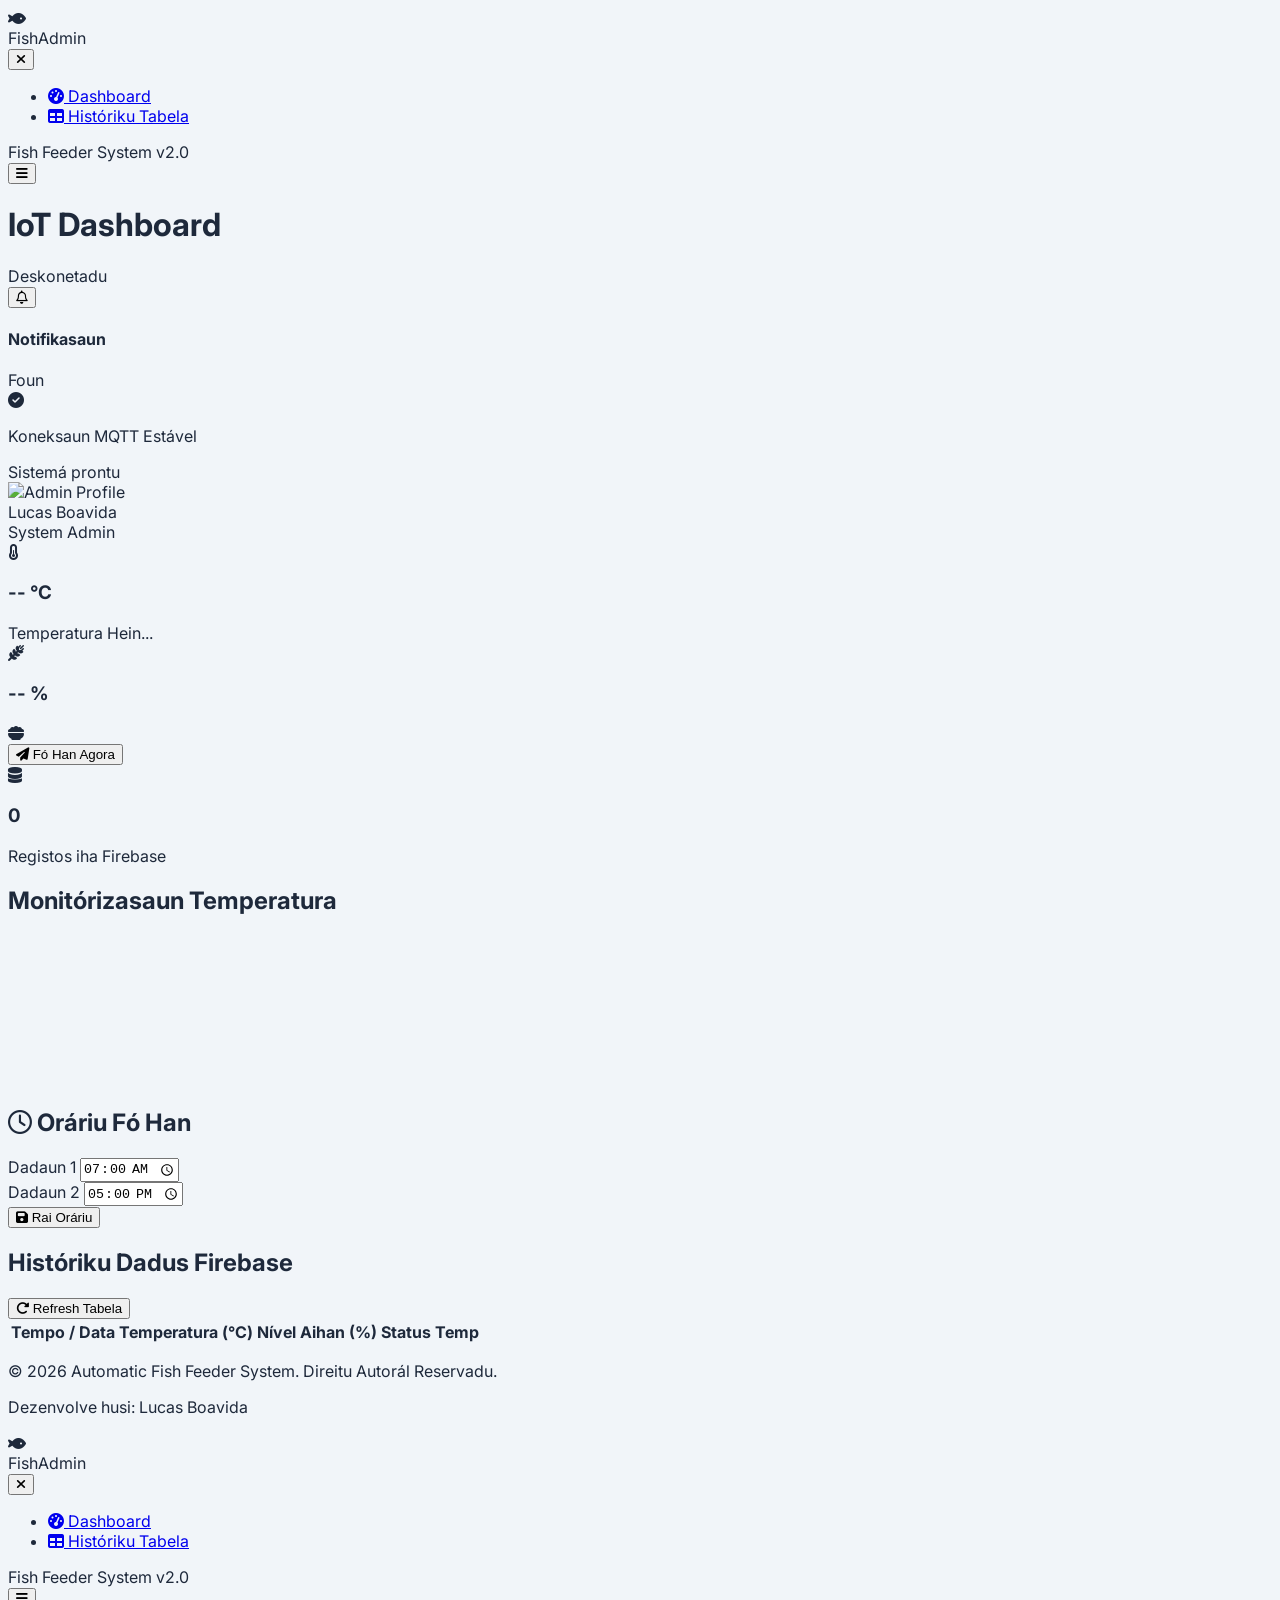
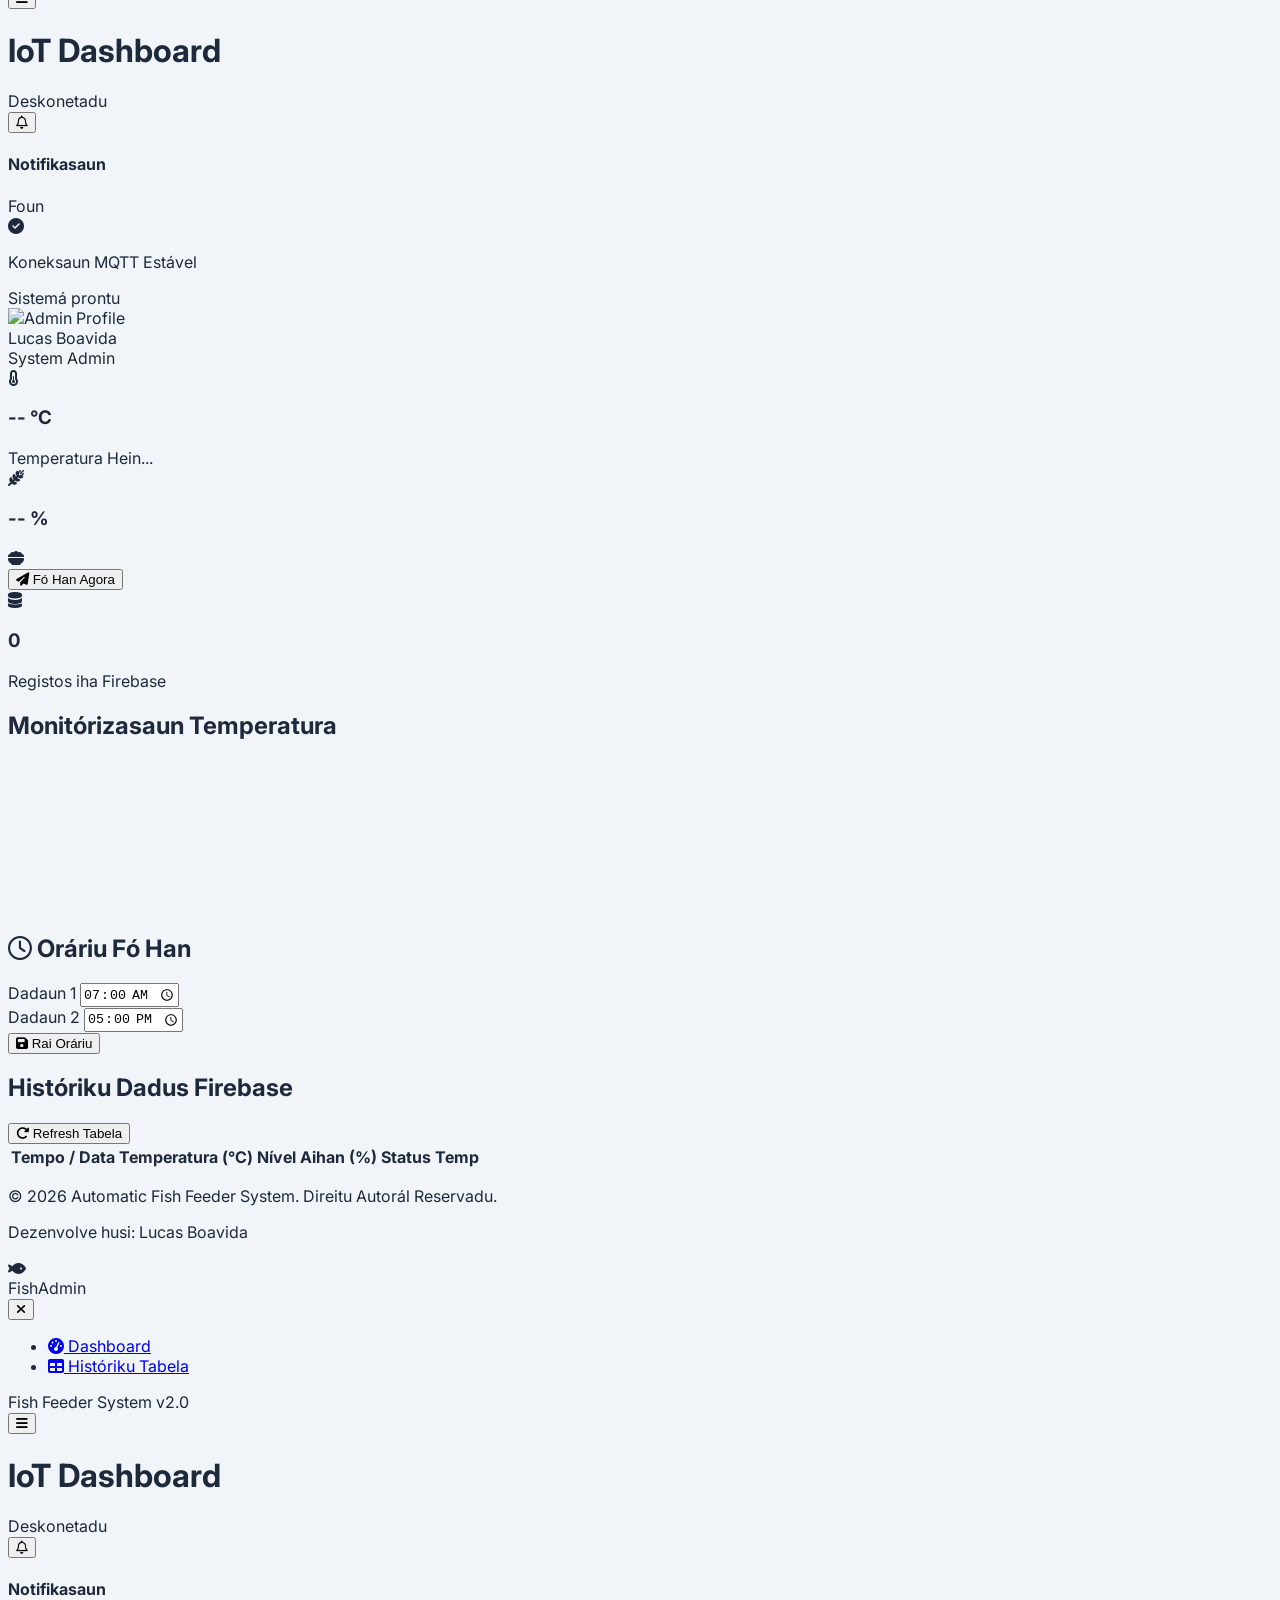
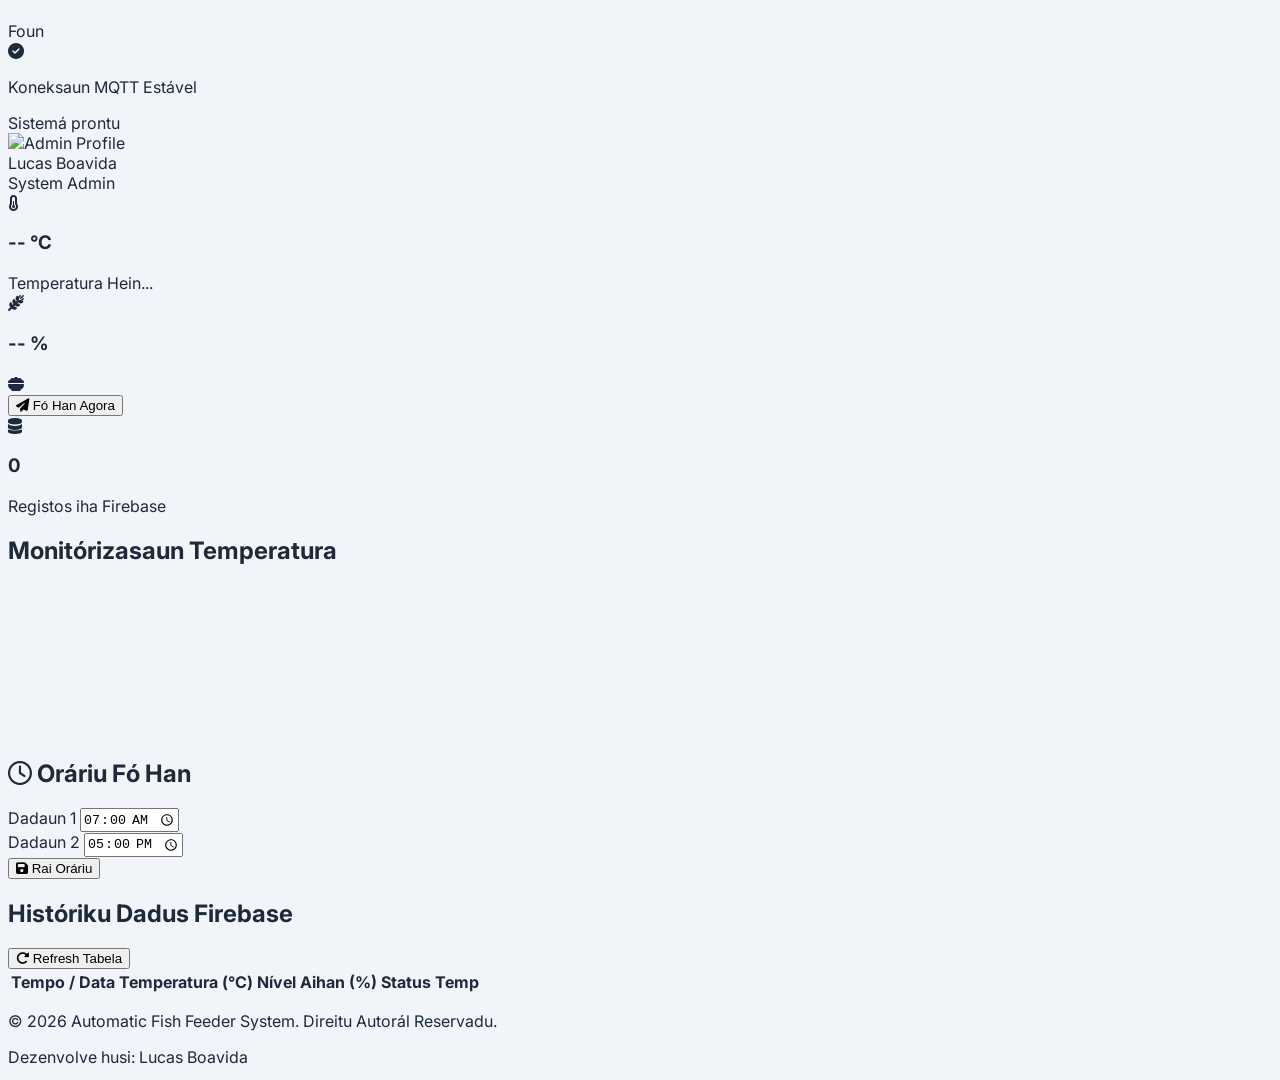
==== index.html @ 6b42b229 "index.html" ====
<!DOCTYPE html>
<html lang="pt">
<head>
    <meta charset="UTF-8">
    <meta name="viewport" content="width=device-width, initial-scale=1.0">
    <title>Fish Feeder - Responsive IoT Dashboard</title>
    
    <!-- External Libraries -->
    <script src="https://cdn.tailwindcss.com"></script>
    <script src="https://unpkg.com/mqtt/dist/mqtt.min.js"></script>
    <script src="https://cdn.jsdelivr.net/npm/chart.js"></script>
    <link rel="stylesheet" href="https://cdnjs.cloudflare.com/ajax/libs/font-awesome/6.4.0/css/all.min.css">
    
    <!-- Custom CSS -->
    <link rel="stylesheet" href="css/style.css">

    <!-- Firebase SDKs -->
    <script src="https://www.gstatic.com/firebasejs/10.8.0/firebase-app-compat.js"></script>
    <script src="https://www.gstatic.com/firebasejs/10.8.0/firebase-database-compat.js"></script>

    <!-- App Entry Point -->
    <script type="module" src="js/app.js"></script>
</head>
<body class="min-h-screen bg-slate-100 text-slate-800 flex flex-col md:flex-row overflow-x-hidden">

    <!-- Overlay Screen -->
    <div id="sidebarOverlay" class="fixed inset-0 bg-slate-900/50 z-20 hidden"></div>

    <!-- Sidebar Component -->
    <aside id="sidebar" class="w-64 bg-[#1c2434] text-slate-400 p-4 flex flex-col justify-between shrink-0 fixed md:relative inset-y-0 left-0 z-30 transition-all duration-200">
        <div>
            <!-- Brand Logo -->
            <div class="flex items-center justify-between px-3 py-4 border-b border-slate-700/50 mb-6">
                <div class="flex items-center gap-3">
                    <div class="bg-blue-600 text-white p-2 rounded-lg text-xl"><i class="fa-solid fa-fish"></i></div>
                    <span class="text-white font-bold text-lg tracking-wide">FishAdmin</span>
                </div>
                <button id="closeSidebarMobile" class="md:hidden text-slate-400 hover:text-white p-1">
                    <i class="fa-solid fa-xmark text-lg"></i>
                </button>
            </div>
            
            <!-- Menu Links -->
            <ul class="space-y-1">
                <li>
                    <a href="#" class="flex items-center gap-3 px-3 py-2.5 text-white bg-slate-800 rounded-xl font-medium text-sm">
                        <i class="fa-solid fa-gauge-high text-blue-500 text-base"></i> 
                        <span>Dashboard</span>
                    </a>
                </li>
                <li>
                    <a href="#tableSection" class="flex items-center gap-3 px-3 py-2.5 hover:text-white transition rounded-xl text-sm">
                        <i class="fa-solid fa-table text-base"></i> 
                        <span>Históriku Tabela</span>
                    </a>
                </li>
            </ul>
        </div>
        <div class="px-3 py-4 text-xs text-slate-500 border-t border-slate-800">
            Fish Feeder System v2.0
        </div>
    </aside>

    <!-- Main Content Area -->
    <div class="flex-1 flex flex-col min-w-0 min-h-screen">
        
        <!-- Header -->
        <header class="bg-white border-b border-slate-200 px-4 sm:px-6 py-3.5 flex justify-between items-center shadow-sm sticky top-0 z-10">
            
            <div class="flex items-center gap-3">
                <button id="toggleSidebar" type="button" class="p-2.5 rounded-xl hover:bg-slate-100 text-slate-700 cursor-pointer active:scale-95 transition border border-slate-200">
                    <i class="fa-solid fa-bars text-lg pointer-events-none"></i>
                </button>
                <h1 class="text-base sm:text-xl font-bold text-slate-800 truncate">IoT Dashboard</h1>
            </div>

            <div class="flex items-center gap-2 sm:gap-4">
                
                <div id="statusBadge" class="flex items-center gap-1.5 sm:gap-2 bg-red-100 text-red-600 px-2.5 sm:px-3 py-1 sm:py-1.5 rounded-full text-[11px] sm:text-xs font-semibold">
                    <span class="w-2 h-2 bg-red-500 rounded-full animate-pulse"></span>
                    <span class="hidden sm:inline">Deskonetadu</span>
                </div>

                <!-- Notifikasaun Icon -->
                <div class="relative">
                    <button id="btnNotification" type="button" class="w-9 h-9 bg-slate-100 hover:bg-slate-200 text-slate-700 rounded-full flex items-center justify-center transition border border-slate-200 cursor-pointer relative">
                        <i class="fa-regular fa-bell text-base pointer-events-none"></i>
                        <span class="absolute top-0 right-0 w-2.5 h-2.5 bg-red-500 rounded-full border-2 border-white"></span>
                    </button>
                    
                    <div id="notifDropdown" class="hidden absolute right-0 mt-2 w-64 sm:w-72 bg-white rounded-2xl shadow-xl border border-slate-200 p-4 z-50">
                        <div class="flex justify-between items-center border-b border-slate-100 pb-2 mb-3">
                            <h4 class="font-bold text-sm text-slate-800">Notifikasaun</h4>
                            <span class="text-xs bg-blue-50 text-blue-600 px-2 py-0.5 rounded-full font-semibold">Foun</span>
                        </div>
                        <div class="space-y-3 text-xs text-slate-600">
                            <div class="flex items-start gap-2.5 p-2 rounded-xl bg-slate-50">
                                <i class="fa-solid fa-circle-check text-emerald-500 mt-0.5"></i>
                                <div>
                                    <p class="font-semibold text-slate-700">Koneksaun MQTT Estável</p>
                                    <span class="text-[10px] text-slate-400">Sistemá prontu</span>
                                </div>
                            </div>
                        </div>
                    </div>
                </div>

                <!-- Admin Profile -->
                <div class="flex items-center gap-2 sm:gap-3 border-l pl-2 sm:pl-4 border-slate-200">
                    <img src="https://ui-avatars.com/api/?name=Lucas+Boavida&background=2563eb&color=fff" alt="Admin Profile" class="w-8 h-8 sm:w-9 sm:h-9 rounded-full border border-blue-500">
                    <div class="hidden md:block text-left text-xs">
                        <div class="font-bold text-slate-800 leading-tight">Lucas Boavida</div>
                        <div class="text-slate-400 text-[11px]">System Admin</div>
                    </div>
                </div>

            </div>
        </header>

        <!-- Main Content -->
        <main class="flex-1 p-4 sm:p-6 space-y-6 overflow-x-hidden">

            <!-- Stat Cards -->
            <div class="grid grid-cols-1 sm:grid-cols-2 lg:grid-cols-4 gap-4 sm:gap-6">
                <div class="bg-white p-4 sm:p-5 rounded-2xl border border-slate-200 shadow-sm flex flex-col justify-between">
                    <div class="w-10 h-10 bg-blue-50 text-blue-600 rounded-full flex items-center justify-center text-base"><i class="fa-solid fa-temperature-half"></i></div>
                    <div class="mt-4">
                        <h3 class="text-2xl font-bold text-slate-800" id="tempVal">-- °C</h3>
                        <div class="flex justify-between items-center mt-1">
                            <span class="text-xs text-slate-400 font-medium">Temperatura</span>
                            <span id="tempStatus" class="text-xs font-semibold text-slate-500">Hein...</span>
                        </div>
                    </div>
                </div>

                <div class="bg-white p-4 sm:p-5 rounded-2xl border border-slate-200 shadow-sm flex flex-col justify-between">
                    <div class="w-10 h-10 bg-emerald-50 text-emerald-600 rounded-full flex items-center justify-center text-base"><i class="fa-solid fa-wheat-awn"></i></div>
                    <div class="mt-4">
                        <h3 class="text-2xl font-bold text-slate-800" id="foodVal">-- %</h3>
                        <div class="w-full bg-slate-100 h-1.5 rounded-full mt-3 overflow-hidden">
                            <div id="foodBar" class="bg-emerald-500 h-full w-0 transition-all duration-500"></div>
                        </div>
                    </div>
                </div>

                <div class="bg-white p-4 sm:p-5 rounded-2xl border border-slate-200 shadow-sm flex flex-col justify-between">
                    <div class="w-10 h-10 bg-amber-50 text-amber-600 rounded-full flex items-center justify-center text-base"><i class="fa-solid fa-bowl-food"></i></div>
                    <button id="btnFeed" class="mt-3 w-full bg-blue-600 hover:bg-blue-700 active:scale-95 text-white font-semibold py-2 rounded-xl text-sm transition">
                        <i class="fa-solid fa-paper-plane mr-1"></i> Fó Han Agora
                    </button>
                </div>

                <div class="bg-white p-4 sm:p-5 rounded-2xl border border-slate-200 shadow-sm flex flex-col justify-between">
                    <div class="w-10 h-10 bg-indigo-50 text-indigo-600 rounded-full flex items-center justify-center text-base"><i class="fa-solid fa-database"></i></div>
                    <div class="mt-4">
                        <h3 class="text-2xl font-bold text-slate-800" id="totalRecords">0</h3>
                        <span class="text-xs text-slate-400 font-medium">Registos iha Firebase</span>
                    </div>
                </div>
            </div>

            <!-- Charts & Control -->
            <div class="grid grid-cols-1 lg:grid-cols-3 gap-6">
                <div class="bg-white p-4 sm:p-6 rounded-2xl border border-slate-200 shadow-sm lg:col-span-2">
                    <h2 class="text-base font-bold text-slate-800 mb-4">Monitórizasaun Temperatura</h2>
                    <div class="relative w-full h-60 sm:h-72"><canvas id="tempChart"></canvas></div>
                </div>

                <div class="bg-white p-4 sm:p-6 rounded-2xl border border-slate-200 shadow-sm space-y-4">
                    <h2 class="text-base font-bold text-slate-800"><i class="fa-regular fa-clock text-blue-600"></i> Oráriu Fó Han</h2>
                    <div class="space-y-3">
                        <div>
                            <label class="block text-xs text-slate-500 font-medium mb-1">Dadaun 1</label>
                            <input type="time" id="sched1" value="07:00" class="w-full bg-slate-50 border border-slate-200 rounded-xl px-3 py-2 text-sm">
                        </div>
                        <div>
                            <label class="block text-xs text-slate-500 font-medium mb-1">Dadaun 2</label>
                            <input type="time" id="sched2" value="17:00" class="w-full bg-slate-50 border border-slate-200 rounded-xl px-3 py-2 text-sm">
                        </div>
                    </div>
                    <button id="btnSchedule" class="w-full bg-slate-900 text-white font-medium py-2.5 rounded-xl text-sm flex items-center justify-center gap-2 hover:bg-slate-800 transition">
                        <i class="fa-solid fa-floppy-disk"></i> Rai Oráriu
                    </button>
                </div>
            </div>

            <!-- Table -->
            <div id="tableSection" class="bg-white p-4 sm:p-6 rounded-2xl border border-slate-200 shadow-sm">
                <div class="flex flex-col sm:flex-row sm:items-center justify-between gap-3 mb-4">
                    <h2 class="text-base font-bold text-slate-800">Históriku Dadus Firebase</h2>
                    <button id="btnRefreshTable" class="bg-slate-100 hover:bg-slate-200 text-slate-700 text-xs px-3 py-2 rounded-lg font-medium transition w-max">
                        <i class="fa-solid fa-rotate-right mr-1"></i> Refresh Tabela
                    </button>
                </div>
                <div class="overflow-x-auto">
                    <table class="w-full text-sm text-left text-slate-600 min-w-[500px]">
                        <thead class="text-xs uppercase bg-slate-50 text-slate-400 font-semibold border-b border-slate-100">
                            <tr>
                                <th class="px-4 py-3">Tempo / Data</th>
                                <th class="px-4 py-3">Temperatura (°C)</th>
                                <th class="px-4 py-3">Nível Aihan (%)</th>
                                <th class="px-4 py-3">Status Temp</th>
                            </tr>
                        </thead>
                        <tbody id="tabelaBody" class="divide-y divide-slate-100"></tbody>
                    </table>
                </div>
            </div>

            <!-- Footer -->
            <footer class="mt-8 pt-4 border-t border-slate-200 text-center sm:flex sm:justify-between sm:text-left text-xs text-slate-500 gap-2 flex-col sm:flex-row">
                <p>&copy; 2026 Automatic Fish Feeder System. Direitu Autorál Reservadu.</p>
                <p>Dezenvolve husi: <span class="font-bold text-slate-700">Lucas Boavida</span></p>
            </footer>

        </main>
    </div>
</body>
</html><!DOCTYPE html>
<html lang="pt">
<head>
    <meta charset="UTF-8">
    <meta name="viewport" content="width=device-width, initial-scale=1.0">
    <title>Fish Feeder - Responsive IoT Dashboard</title>
    
    <!-- External Libraries -->
    <script src="https://cdn.tailwindcss.com"></script>
    <script src="https://unpkg.com/mqtt/dist/mqtt.min.js"></script>
    <script src="https://cdn.jsdelivr.net/npm/chart.js"></script>
    <link rel="stylesheet" href="https://cdnjs.cloudflare.com/ajax/libs/font-awesome/6.4.0/css/all.min.css">
    
    <!-- Custom CSS -->
    <link rel="stylesheet" href="css/style.css">

    <!-- Firebase SDKs -->
    <script src="https://www.gstatic.com/firebasejs/10.8.0/firebase-app-compat.js"></script>
    <script src="https://www.gstatic.com/firebasejs/10.8.0/firebase-database-compat.js"></script>

    <!-- App Entry Point -->
    <script type="module" src="js/app.js"></script>
</head>
<body class="min-h-screen bg-slate-100 text-slate-800 flex flex-col md:flex-row overflow-x-hidden">

    <!-- Overlay Screen hodi taka sidebar iha Mobile -->
    <div id="sidebarOverlay" class="fixed inset-0 bg-slate-900/50 z-20 hidden"></div>

    <!-- Sidebar Component -->
    <aside id="sidebar" class="w-64 bg-[#1c2434] text-slate-400 p-4 flex flex-col justify-between shrink-0 fixed md:relative inset-y-0 left-0 z-30 transition-all duration-200">
        <div>
            <!-- Brand Logo -->
            <div class="flex items-center justify-between px-3 py-4 border-b border-slate-700/50 mb-6">
                <div class="flex items-center gap-3">
                    <div class="bg-blue-600 text-white p-2 rounded-lg text-xl"><i class="fa-solid fa-fish"></i></div>
                    <span class="text-white font-bold text-lg tracking-wide">FishAdmin</span>
                </div>
                <!-- Botaun Taka Mobile -->
                <button id="closeSidebarMobile" class="md:hidden text-slate-400 hover:text-white p-1">
                    <i class="fa-solid fa-xmark text-lg"></i>
                </button>
            </div>
            
            <!-- Menu Links -->
            <ul class="space-y-1">
                <li>
                    <a href="#" class="flex items-center gap-3 px-3 py-2.5 text-white bg-slate-800 rounded-xl font-medium text-sm">
                        <i class="fa-solid fa-gauge-high text-blue-500 text-base"></i> 
                        <span>Dashboard</span>
                    </a>
                </li>
                <li>
                    <a href="#tableSection" class="flex items-center gap-3 px-3 py-2.5 hover:text-white transition rounded-xl text-sm">
                        <i class="fa-solid fa-table text-base"></i> 
                        <span>Históriku Tabela</span>
                    </a>
                </li>
            </ul>
        </div>
        <div class="px-3 py-4 text-xs text-slate-500 border-t border-slate-800">
            Fish Feeder System v2.0
        </div>
    </aside>

    <!-- Main Content Area -->
    <div class="flex-1 flex flex-col min-w-0 min-h-screen">
        
        <!-- Header -->
        <header class="bg-white border-b border-slate-200 px-4 sm:px-6 py-3.5 flex justify-between items-center shadow-sm sticky top-0 z-10">
            
            <!-- Left Header: Toggle Button & Title -->
            <div class="flex items-center gap-3">
                <button id="toggleSidebar" type="button" class="p-2.5 rounded-xl hover:bg-slate-100 text-slate-700 cursor-pointer active:scale-95 transition border border-slate-200">
                    <i class="fa-solid fa-bars text-lg pointer-events-none"></i>
                </button>
                <h1 class="text-base sm:text-xl font-bold text-slate-800 truncate">IoT Dashboard</h1>
            </div>

            <!-- Right Header: Status, Notification & Admin -->
            <div class="flex items-center gap-2 sm:gap-4">
                
                <!-- Connection Status -->
                <div id="statusBadge" class="flex items-center gap-1.5 sm:gap-2 bg-red-100 text-red-600 px-2.5 sm:px-3 py-1 sm:py-1.5 rounded-full text-[11px] sm:text-xs font-semibold">
                    <span class="w-2 h-2 bg-red-500 rounded-full animate-pulse"></span>
                    <span class="hidden sm:inline">Deskonetadu</span>
                </div>

                <!-- Notifikasaun Icon -->
                <div class="relative">
                    <button id="btnNotification" type="button" class="w-9 h-9 bg-slate-100 hover:bg-slate-200 text-slate-700 rounded-full flex items-center justify-center transition border border-slate-200 cursor-pointer relative">
                        <i class="fa-regular fa-bell text-base pointer-events-none"></i>
                        <span class="absolute top-0 right-0 w-2.5 h-2.5 bg-red-500 rounded-full border-2 border-white"></span>
                    </button>
                    
                    <!-- Notification Dropdown Menu -->
                    <div id="notifDropdown" class="hidden absolute right-0 mt-2 w-64 sm:w-72 bg-white rounded-2xl shadow-xl border border-slate-200 p-4 z-50">
                        <div class="flex justify-between items-center border-b border-slate-100 pb-2 mb-3">
                            <h4 class="font-bold text-sm text-slate-800">Notifikasaun</h4>
                            <span class="text-xs bg-blue-50 text-blue-600 px-2 py-0.5 rounded-full font-semibold">Foun</span>
                        </div>
                        <div class="space-y-3 text-xs text-slate-600">
                            <div class="flex items-start gap-2.5 p-2 rounded-xl bg-slate-50">
                                <i class="fa-solid fa-circle-check text-emerald-500 mt-0.5"></i>
                                <div>
                                    <p class="font-semibold text-slate-700">Koneksaun MQTT Estável</p>
                                    <span class="text-[10px] text-slate-400">Sistemá prontu</span>
                                </div>
                            </div>
                        </div>
                    </div>
                </div>

                <!-- Admin User Profile (Liman Loos) -->
                <div class="flex items-center gap-2 sm:gap-3 border-l pl-2 sm:pl-4 border-slate-200">
                    <img src="https://ui-avatars.com/api/?name=Lucas+Boavida&background=2563eb&color=fff" alt="Admin Profile" class="w-8 h-8 sm:w-9 sm:h-9 rounded-full border border-blue-500">
                    <div class="hidden md:block text-left text-xs">
                        <div class="font-bold text-slate-800 leading-tight">Lucas Boavida</div>
                        <div class="text-slate-400 text-[11px]">System Admin</div>
                    </div>
                </div>

            </div>
        </header>

        <!-- Body Scrollable Content -->
        <main class="flex-1 p-4 sm:p-6 space-y-6 overflow-x-hidden">

            <!-- Stat Cards -->
            <div class="grid grid-cols-1 sm:grid-cols-2 lg:grid-cols-4 gap-4 sm:gap-6">
                <!-- Temp Card -->
                <div class="bg-white p-4 sm:p-5 rounded-2xl border border-slate-200 shadow-sm flex flex-col justify-between">
                    <div class="w-10 h-10 bg-blue-50 text-blue-600 rounded-full flex items-center justify-center text-base"><i class="fa-solid fa-temperature-half"></i></div>
                    <div class="mt-4">
                        <h3 class="text-2xl font-bold text-slate-800" id="tempVal">-- °C</h3>
                        <div class="flex justify-between items-center mt-1">
                            <span class="text-xs text-slate-400 font-medium">Temperatura</span>
                            <span id="tempStatus" class="text-xs font-semibold text-slate-500">Hein...</span>
                        </div>
                    </div>
                </div>

                <!-- Food Card -->
                <div class="bg-white p-4 sm:p-5 rounded-2xl border border-slate-200 shadow-sm flex flex-col justify-between">
                    <div class="w-10 h-10 bg-emerald-50 text-emerald-600 rounded-full flex items-center justify-center text-base"><i class="fa-solid fa-wheat-awn"></i></div>
                    <div class="mt-4">
                        <h3 class="text-2xl font-bold text-slate-800" id="foodVal">-- %</h3>
                        <div class="w-full bg-slate-100 h-1.5 rounded-full mt-3 overflow-hidden">
                            <div id="foodBar" class="bg-emerald-500 h-full w-0 transition-all duration-500"></div>
                        </div>
                    </div>
                </div>

                <!-- Control Feed -->
                <div class="bg-white p-4 sm:p-5 rounded-2xl border border-slate-200 shadow-sm flex flex-col justify-between">
                    <div class="w-10 h-10 bg-amber-50 text-amber-600 rounded-full flex items-center justify-center text-base"><i class="fa-solid fa-bowl-food"></i></div>
                    <button id="btnFeed" class="mt-3 w-full bg-blue-600 hover:bg-blue-700 active:scale-95 text-white font-semibold py-2 rounded-xl text-sm transition">
                        <i class="fa-solid fa-paper-plane mr-1"></i> Fó Han Agora
                    </button>
                </div>

                <!-- Total Log Card -->
                <div class="bg-white p-4 sm:p-5 rounded-2xl border border-slate-200 shadow-sm flex flex-col justify-between">
                    <div class="w-10 h-10 bg-indigo-50 text-indigo-600 rounded-full flex items-center justify-center text-base"><i class="fa-solid fa-database"></i></div>
                    <div class="mt-4">
                        <h3 class="text-2xl font-bold text-slate-800" id="totalRecords">0</h3>
                        <span class="text-xs text-slate-400 font-medium">Registos iha Firebase</span>
                    </div>
                </div>
            </div>

            <!-- Charts & Control -->
            <div class="grid grid-cols-1 lg:grid-cols-3 gap-6">
                <div class="bg-white p-4 sm:p-6 rounded-2xl border border-slate-200 shadow-sm lg:col-span-2">
                    <h2 class="text-base font-bold text-slate-800 mb-4">Monitórizasaun Temperatura</h2>
                    <div class="relative w-full h-60 sm:h-72"><canvas id="tempChart"></canvas></div>
                </div>

                <div class="bg-white p-4 sm:p-6 rounded-2xl border border-slate-200 shadow-sm space-y-4">
                    <h2 class="text-base font-bold text-slate-800"><i class="fa-regular fa-clock text-blue-600"></i> Oráriu Fó Han</h2>
                    <div class="space-y-3">
                        <div>
                            <label class="block text-xs text-slate-500 font-medium mb-1">Dadaun 1</label>
                            <input type="time" id="sched1" value="07:00" class="w-full bg-slate-50 border border-slate-200 rounded-xl px-3 py-2 text-sm">
                        </div>
                        <div>
                            <label class="block text-xs text-slate-500 font-medium mb-1">Dadaun 2</label>
                            <input type="time" id="sched2" value="17:00" class="w-full bg-slate-50 border border-slate-200 rounded-xl px-3 py-2 text-sm">
                        </div>
                    </div>
                    <button id="btnSchedule" class="w-full bg-slate-900 text-white font-medium py-2.5 rounded-xl text-sm flex items-center justify-center gap-2 hover:bg-slate-800 transition">
                        <i class="fa-solid fa-floppy-disk"></i> Rai Oráriu
                    </button>
                </div>
            </div>

            <!-- Table -->
            <div id="tableSection" class="bg-white p-4 sm:p-6 rounded-2xl border border-slate-200 shadow-sm">
                <div class="flex flex-col sm:flex-row sm:items-center justify-between gap-3 mb-4">
                    <h2 class="text-base font-bold text-slate-800">Históriku Dadus Firebase</h2>
                    <button id="btnRefreshTable" class="bg-slate-100 hover:bg-slate-200 text-slate-700 text-xs px-3 py-2 rounded-lg font-medium transition w-max">
                        <i class="fa-solid fa-rotate-right mr-1"></i> Refresh Tabela
                    </button>
                </div>
                <div class="overflow-x-auto">
                    <table class="w-full text-sm text-left text-slate-600 min-w-[500px]">
                        <thead class="text-xs uppercase bg-slate-50 text-slate-400 font-semibold border-b border-slate-100">
                            <tr>
                                <th class="px-4 py-3">Tempo / Data</th>
                                <th class="px-4 py-3">Temperatura (°C)</th>
                                <th class="px-4 py-3">Nível Aihan (%)</th>
                                <th class="px-4 py-3">Status Temp</th>
                            </tr>
                        </thead>
                        <tbody id="tabelaBody" class="divide-y divide-slate-100"></tbody>
                    </table>
                </div>
            </div>

            <!-- Footer -->
            <footer class="mt-8 pt-4 border-t border-slate-200 text-center sm:flex sm:justify-between sm:text-left text-xs text-slate-500 gap-2 flex-col sm:flex-row">
                <p>&copy; 2026 Automatic Fish Feeder System. Direitu Autorál Reservadu.</p>
                <p>Dezenvolve husi: <span class="font-bold text-slate-700">Lucas Boavida</span></p>
            </footer>

        </main>
    </div>
</body>
</html><!DOCTYPE html>
<html lang="pt">
<head>
    <meta charset="UTF-8">
    <meta name="viewport" content="width=device-width, initial-scale=1.0">
    <title>Fish Feeder - Responsive IoT Dashboard</title>
    
    <!-- External Libraries -->
    <script src="https://cdn.tailwindcss.com"></script>
    <script src="https://unpkg.com/mqtt/dist/mqtt.min.js"></script>
    <script src="https://cdn.jsdelivr.net/npm/chart.js"></script>
    <link rel="stylesheet" href="https://cdnjs.cloudflare.com/ajax/libs/font-awesome/6.4.0/css/all.min.css">
    
    <!-- Custom CSS -->
    <link rel="stylesheet" href="css/style.css">

    <!-- Firebase SDKs -->
    <script src="https://www.gstatic.com/firebasejs/10.8.0/firebase-app-compat.js"></script>
    <script src="https://www.gstatic.com/firebasejs/10.8.0/firebase-database-compat.js"></script>

    <!-- App Entry Point -->
    <script type="module" src="js/app.js"></script>
</head>
<body class="min-h-screen bg-slate-100 text-slate-800 flex flex-col md:flex-row overflow-x-hidden">

    <!-- Overlay Screen hodi taka sidebar iha Mobile -->
    <div id="sidebarOverlay" class="fixed inset-0 bg-slate-900/50 z-20 hidden"></div>

    <!-- Sidebar Component -->
    <aside id="sidebar" class="w-64 bg-[#1c2434] text-slate-400 p-4 flex flex-col justify-between shrink-0 fixed md:relative inset-y-0 left-0 z-30 transition-all duration-200">
        <div>
            <!-- Brand Logo -->
            <div class="flex items-center justify-between px-3 py-4 border-b border-slate-700/50 mb-6">
                <div class="flex items-center gap-3">
                    <div class="bg-blue-600 text-white p-2 rounded-lg text-xl"><i class="fa-solid fa-fish"></i></div>
                    <span class="text-white font-bold text-lg tracking-wide">FishAdmin</span>
                </div>
                <!-- Botaun Taka Mobile -->
                <button id="closeSidebarMobile" class="md:hidden text-slate-400 hover:text-white p-1">
                    <i class="fa-solid fa-xmark text-lg"></i>
                </button>
            </div>
            
            <!-- Menu Links -->
            <ul class="space-y-1">
                <li>
                    <a href="#" class="flex items-center gap-3 px-3 py-2.5 text-white bg-slate-800 rounded-xl font-medium text-sm">
                        <i class="fa-solid fa-gauge-high text-blue-500 text-base"></i> 
                        <span>Dashboard</span>
                    </a>
                </li>
                <li>
                    <a href="#tableSection" class="flex items-center gap-3 px-3 py-2.5 hover:text-white transition rounded-xl text-sm">
                        <i class="fa-solid fa-table text-base"></i> 
                        <span>Históriku Tabela</span>
                    </a>
                </li>
            </ul>
        </div>
        <div class="px-3 py-4 text-xs text-slate-500 border-t border-slate-800">
            Fish Feeder System v2.0
        </div>
    </aside>

    <!-- Main Content Area -->
    <div class="flex-1 flex flex-col min-w-0 min-h-screen">
        
        <!-- Header -->
        <header class="bg-white border-b border-slate-200 px-4 sm:px-6 py-3.5 flex justify-between items-center shadow-sm sticky top-0 z-10">
            
            <!-- Left Header: Toggle Button & Title -->
            <div class="flex items-center gap-3">
                <button id="toggleSidebar" type="button" class="p-2.5 rounded-xl hover:bg-slate-100 text-slate-700 cursor-pointer active:scale-95 transition border border-slate-200">
                    <i class="fa-solid fa-bars text-lg pointer-events-none"></i>
                </button>
                <h1 class="text-base sm:text-xl font-bold text-slate-800 truncate">IoT Dashboard</h1>
            </div>

            <!-- Right Header: Status, Notification & Admin -->
            <div class="flex items-center gap-2 sm:gap-4">
                
                <!-- Connection Status -->
                <div id="statusBadge" class="flex items-center gap-1.5 sm:gap-2 bg-red-100 text-red-600 px-2.5 sm:px-3 py-1 sm:py-1.5 rounded-full text-[11px] sm:text-xs font-semibold">
                    <span class="w-2 h-2 bg-red-500 rounded-full animate-pulse"></span>
                    <span class="hidden sm:inline">Deskonetadu</span>
                </div>

                <!-- Notifikasaun Icon -->
                <div class="relative">
                    <button id="btnNotification" type="button" class="w-9 h-9 bg-slate-100 hover:bg-slate-200 text-slate-700 rounded-full flex items-center justify-center transition border border-slate-200 cursor-pointer relative">
                        <i class="fa-regular fa-bell text-base pointer-events-none"></i>
                        <span class="absolute top-0 right-0 w-2.5 h-2.5 bg-red-500 rounded-full border-2 border-white"></span>
                    </button>
                    
                    <!-- Notification Dropdown Menu -->
                    <div id="notifDropdown" class="hidden absolute right-0 mt-2 w-64 sm:w-72 bg-white rounded-2xl shadow-xl border border-slate-200 p-4 z-50">
                        <div class="flex justify-between items-center border-b border-slate-100 pb-2 mb-3">
                            <h4 class="font-bold text-sm text-slate-800">Notifikasaun</h4>
                            <span class="text-xs bg-blue-50 text-blue-600 px-2 py-0.5 rounded-full font-semibold">Foun</span>
                        </div>
                        <div class="space-y-3 text-xs text-slate-600">
                            <div class="flex items-start gap-2.5 p-2 rounded-xl bg-slate-50">
                                <i class="fa-solid fa-circle-check text-emerald-500 mt-0.5"></i>
                                <div>
                                    <p class="font-semibold text-slate-700">Koneksaun MQTT Estável</p>
                                    <span class="text-[10px] text-slate-400">Sistemá prontu</span>
                                </div>
                            </div>
                        </div>
                    </div>
                </div>

                <!-- Admin User Profile (Liman Loos) -->
                <div class="flex items-center gap-2 sm:gap-3 border-l pl-2 sm:pl-4 border-slate-200">
                    <img src="https://ui-avatars.com/api/?name=Lucas+Boavida&background=2563eb&color=fff" alt="Admin Profile" class="w-8 h-8 sm:w-9 sm:h-9 rounded-full border border-blue-500">
                    <div class="hidden md:block text-left text-xs">
                        <div class="font-bold text-slate-800 leading-tight">Lucas Boavida</div>
                        <div class="text-slate-400 text-[11px]">System Admin</div>
                    </div>
                </div>

            </div>
        </header>

        <!-- Body Scrollable Content -->
        <main class="flex-1 p-4 sm:p-6 space-y-6 overflow-x-hidden">

            <!-- Stat Cards -->
            <div class="grid grid-cols-1 sm:grid-cols-2 lg:grid-cols-4 gap-4 sm:gap-6">
                <!-- Temp Card -->
                <div class="bg-white p-4 sm:p-5 rounded-2xl border border-slate-200 shadow-sm flex flex-col justify-between">
                    <div class="w-10 h-10 bg-blue-50 text-blue-600 rounded-full flex items-center justify-center text-base"><i class="fa-solid fa-temperature-half"></i></div>
                    <div class="mt-4">
                        <h3 class="text-2xl font-bold text-slate-800" id="tempVal">-- °C</h3>
                        <div class="flex justify-between items-center mt-1">
                            <span class="text-xs text-slate-400 font-medium">Temperatura</span>
                            <span id="tempStatus" class="text-xs font-semibold text-slate-500">Hein...</span>
                        </div>
                    </div>
                </div>

                <!-- Food Card -->
                <div class="bg-white p-4 sm:p-5 rounded-2xl border border-slate-200 shadow-sm flex flex-col justify-between">
                    <div class="w-10 h-10 bg-emerald-50 text-emerald-600 rounded-full flex items-center justify-center text-base"><i class="fa-solid fa-wheat-awn"></i></div>
                    <div class="mt-4">
                        <h3 class="text-2xl font-bold text-slate-800" id="foodVal">-- %</h3>
                        <div class="w-full bg-slate-100 h-1.5 rounded-full mt-3 overflow-hidden">
                            <div id="foodBar" class="bg-emerald-500 h-full w-0 transition-all duration-500"></div>
                        </div>
                    </div>
                </div>

                <!-- Control Feed -->
                <div class="bg-white p-4 sm:p-5 rounded-2xl border border-slate-200 shadow-sm flex flex-col justify-between">
                    <div class="w-10 h-10 bg-amber-50 text-amber-600 rounded-full flex items-center justify-center text-base"><i class="fa-solid fa-bowl-food"></i></div>
                    <button id="btnFeed" class="mt-3 w-full bg-blue-600 hover:bg-blue-700 active:scale-95 text-white font-semibold py-2 rounded-xl text-sm transition">
                        <i class="fa-solid fa-paper-plane mr-1"></i> Fó Han Agora
                    </button>
                </div>

                <!-- Total Log Card -->
                <div class="bg-white p-4 sm:p-5 rounded-2xl border border-slate-200 shadow-sm flex flex-col justify-between">
                    <div class="w-10 h-10 bg-indigo-50 text-indigo-600 rounded-full flex items-center justify-center text-base"><i class="fa-solid fa-database"></i></div>
                    <div class="mt-4">
                        <h3 class="text-2xl font-bold text-slate-800" id="totalRecords">0</h3>
                        <span class="text-xs text-slate-400 font-medium">Registos iha Firebase</span>
                    </div>
                </div>
            </div>

            <!-- Charts & Control -->
            <div class="grid grid-cols-1 lg:grid-cols-3 gap-6">
                <div class="bg-white p-4 sm:p-6 rounded-2xl border border-slate-200 shadow-sm lg:col-span-2">
                    <h2 class="text-base font-bold text-slate-800 mb-4">Monitórizasaun Temperatura</h2>
                    <div class="relative w-full h-60 sm:h-72"><canvas id="tempChart"></canvas></div>
                </div>

                <div class="bg-white p-4 sm:p-6 rounded-2xl border border-slate-200 shadow-sm space-y-4">
                    <h2 class="text-base font-bold text-slate-800"><i class="fa-regular fa-clock text-blue-600"></i> Oráriu Fó Han</h2>
                    <div class="space-y-3">
                        <div>
                            <label class="block text-xs text-slate-500 font-medium mb-1">Dadaun 1</label>
                            <input type="time" id="sched1" value="07:00" class="w-full bg-slate-50 border border-slate-200 rounded-xl px-3 py-2 text-sm">
                        </div>
                        <div>
                            <label class="block text-xs text-slate-500 font-medium mb-1">Dadaun 2</label>
                            <input type="time" id="sched2" value="17:00" class="w-full bg-slate-50 border border-slate-200 rounded-xl px-3 py-2 text-sm">
                        </div>
                    </div>
                    <button id="btnSchedule" class="w-full bg-slate-900 text-white font-medium py-2.5 rounded-xl text-sm flex items-center justify-center gap-2 hover:bg-slate-800 transition">
                        <i class="fa-solid fa-floppy-disk"></i> Rai Oráriu
                    </button>
                </div>
            </div>

            <!-- Table -->
            <div id="tableSection" class="bg-white p-4 sm:p-6 rounded-2xl border border-slate-200 shadow-sm">
                <div class="flex flex-col sm:flex-row sm:items-center justify-between gap-3 mb-4">
                    <h2 class="text-base font-bold text-slate-800">Históriku Dadus Firebase</h2>
                    <button id="btnRefreshTable" class="bg-slate-100 hover:bg-slate-200 text-slate-700 text-xs px-3 py-2 rounded-lg font-medium transition w-max">
                        <i class="fa-solid fa-rotate-right mr-1"></i> Refresh Tabela
                    </button>
                </div>
                <div class="overflow-x-auto">
                    <table class="w-full text-sm text-left text-slate-600 min-w-[500px]">
                        <thead class="text-xs uppercase bg-slate-50 text-slate-400 font-semibold border-b border-slate-100">
                            <tr>
                                <th class="px-4 py-3">Tempo / Data</th>
                                <th class="px-4 py-3">Temperatura (°C)</th>
                                <th class="px-4 py-3">Nível Aihan (%)</th>
                                <th class="px-4 py-3">Status Temp</th>
                            </tr>
                        </thead>
                        <tbody id="tabelaBody" class="divide-y divide-slate-100"></tbody>
                    </table>
                </div>
            </div>

            <!-- Footer -->
            <footer class="mt-8 pt-4 border-t border-slate-200 text-center sm:flex sm:justify-between sm:text-left text-xs text-slate-500 gap-2 flex-col sm:flex-row">
                <p>&copy; 2026 Automatic Fish Feeder System. Direitu Autorál Reservadu.</p>
                <p>Dezenvolve husi: <span class="font-bold text-slate-700">Lucas Boavida</span></p>
            </footer>

        </main>
    </div>
</body>
</html>
---- css/style.css ----
/* Custom CSS styling ba Fish Feeder Dashboard */

@import url('https://fonts.googleapis.com/css2?family=Inter:wght@300;400;500;600;700&display=swap');

body {
    background-color: #f1f5f9;
    color: #1e293b;
    font-family: 'Inter', sans-serif;
}

.sidebar {
    background-color: #1c2434;
}

/* Custom Scrollbar ba Tabela no Page */
::-webkit-scrollbar {
    width: 6px;
    height: 6px;
}

::-webkit-scrollbar-track {
    background: #f1f5f9;
}

::-webkit-scrollbar-thumb {
    background: #cbd5e1;
    border-radius: 4px;
}

::-webkit-scrollbar-thumb:hover {
    background: #94a3b8;
}

/* Transisaun Smooth ba Card no Buttons */
.card-hover {
    transition: all 0.2s ease-in-out;
}

.card-hover:hover {
    transform: translateY(-2px);
    box-shadow: 0 10px 15px -3px rgba(0, 0, 0, 0.1);
}
---- css/style.css ----
/* Custom CSS styling ba Fish Feeder Dashboard */

@import url('https://fonts.googleapis.com/css2?family=Inter:wght@300;400;500;600;700&display=swap');

body {
    background-color: #f1f5f9;
    color: #1e293b;
    font-family: 'Inter', sans-serif;
}

.sidebar {
    background-color: #1c2434;
}

/* Custom Scrollbar ba Tabela no Page */
::-webkit-scrollbar {
    width: 6px;
    height: 6px;
}

::-webkit-scrollbar-track {
    background: #f1f5f9;
}

::-webkit-scrollbar-thumb {
    background: #cbd5e1;
    border-radius: 4px;
}

::-webkit-scrollbar-thumb:hover {
    background: #94a3b8;
}

/* Transisaun Smooth ba Card no Buttons */
.card-hover {
    transition: all 0.2s ease-in-out;
}

.card-hover:hover {
    transform: translateY(-2px);
    box-shadow: 0 10px 15px -3px rgba(0, 0, 0, 0.1);
}
---- css/style.css ----
/* Custom CSS styling ba Fish Feeder Dashboard */

@import url('https://fonts.googleapis.com/css2?family=Inter:wght@300;400;500;600;700&display=swap');

body {
    background-color: #f1f5f9;
    color: #1e293b;
    font-family: 'Inter', sans-serif;
}

.sidebar {
    background-color: #1c2434;
}

/* Custom Scrollbar ba Tabela no Page */
::-webkit-scrollbar {
    width: 6px;
    height: 6px;
}

::-webkit-scrollbar-track {
    background: #f1f5f9;
}

::-webkit-scrollbar-thumb {
    background: #cbd5e1;
    border-radius: 4px;
}

::-webkit-scrollbar-thumb:hover {
    background: #94a3b8;
}

/* Transisaun Smooth ba Card no Buttons */
.card-hover {
    transition: all 0.2s ease-in-out;
}

.card-hover:hover {
    transform: translateY(-2px);
    box-shadow: 0 10px 15px -3px rgba(0, 0, 0, 0.1);
}
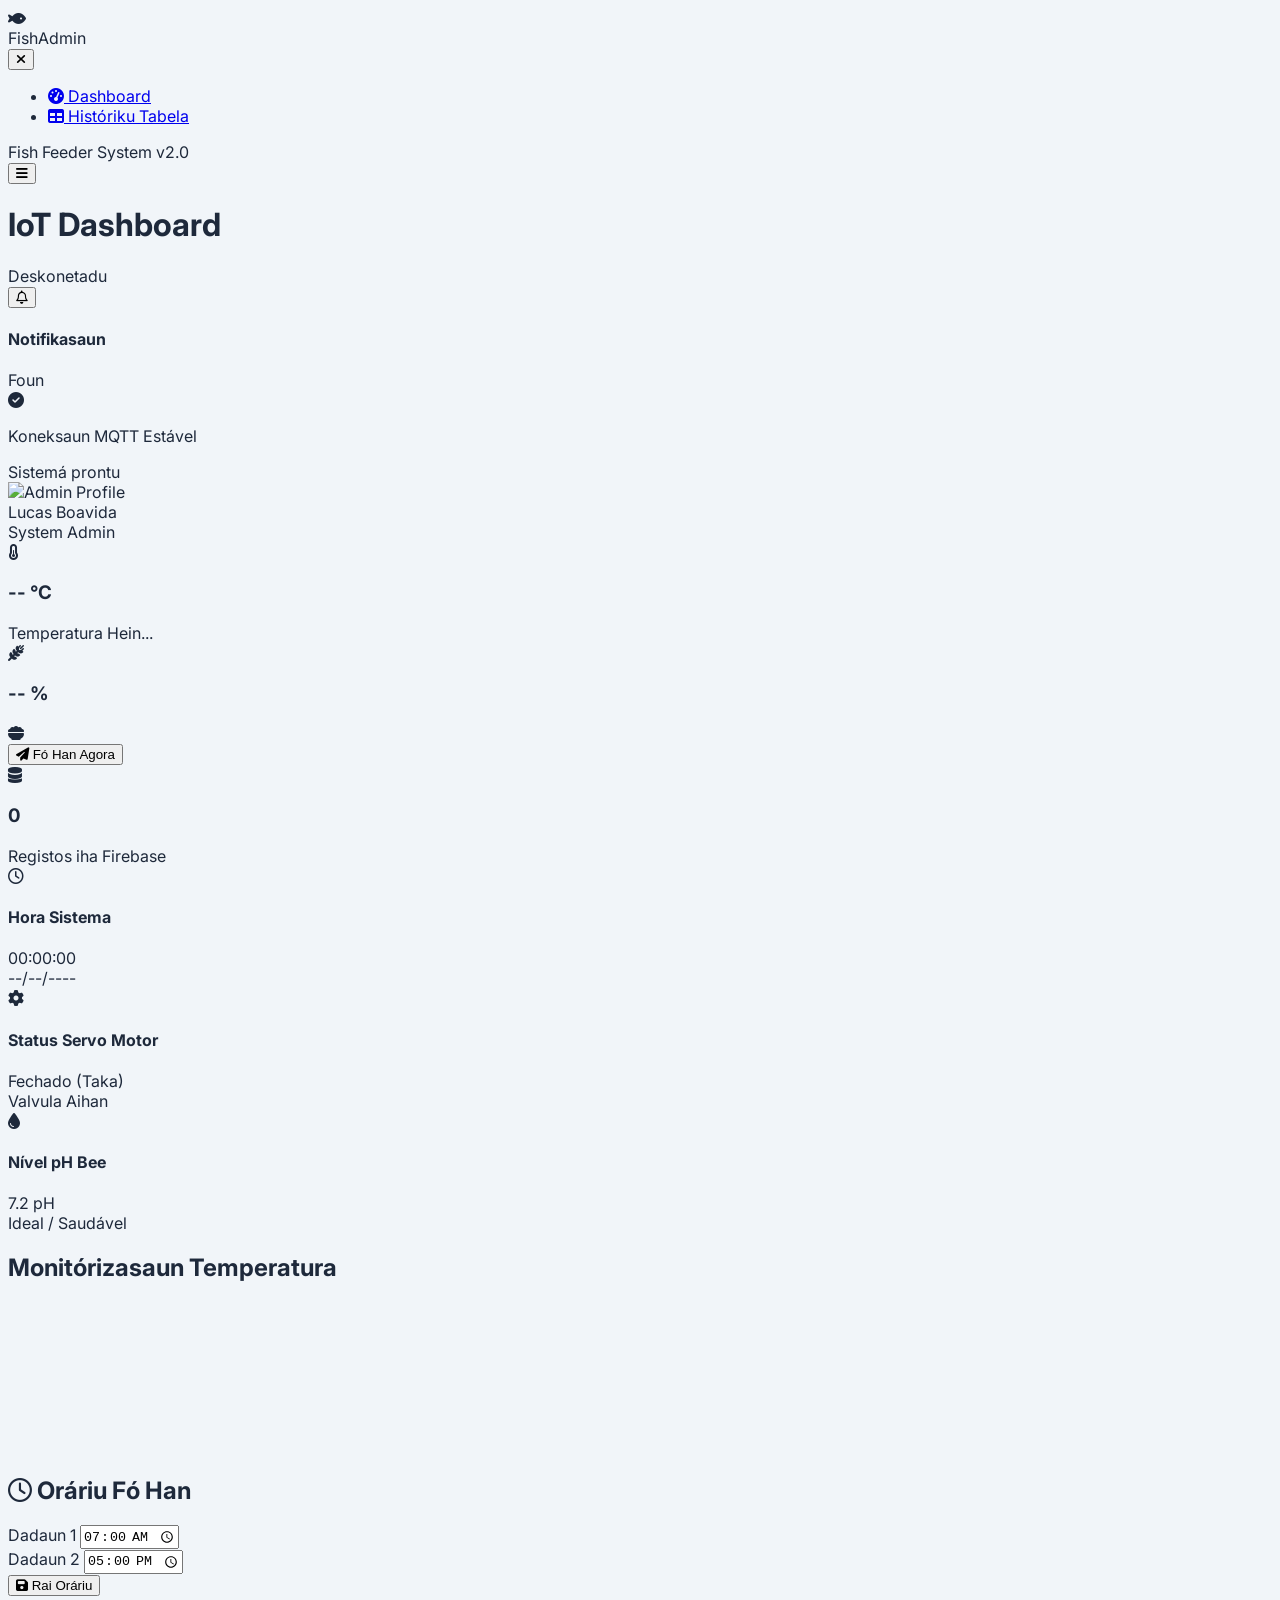
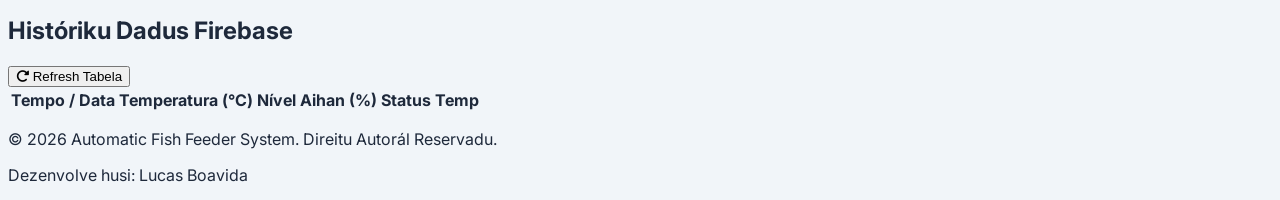
==== commit e756cd20: "index.html" ====
--- a/index.html
+++ b/index.html
@@ -21,653 +21,232 @@
     <!-- App Entry Point -->
     <script type="module" src="js/app.js"></script>
 </head>
-<body class="min-h-screen bg-slate-100 text-slate-800 flex flex-col md:flex-row overflow-x-hidden">
-
-    <!-- Overlay Screen -->
+<body class="min-h-screen bg-slate-100 text-slate-800 antialiased">
+
+    <!-- Overlay Screen Mobile -->
     <div id="sidebarOverlay" class="fixed inset-0 bg-slate-900/50 z-20 hidden"></div>
 
-    <!-- Sidebar Component -->
-    <aside id="sidebar" class="w-64 bg-[#1c2434] text-slate-400 p-4 flex flex-col justify-between shrink-0 fixed md:relative inset-y-0 left-0 z-30 transition-all duration-200">
-        <div>
-            <!-- Brand Logo -->
-            <div class="flex items-center justify-between px-3 py-4 border-b border-slate-700/50 mb-6">
+    <div class="flex min-h-screen relative w-full">
+        
+        <!-- Sidebar Component -->
+        <aside id="sidebar" class="w-64 bg-[#1c2434] text-slate-400 p-4 flex flex-col justify-between shrink-0 fixed inset-y-0 left-0 z-30 transition-all duration-200 hidden md:block">
+            <div>
+                <!-- Brand Logo -->
+                <div class="flex items-center justify-between px-3 py-4 border-b border-slate-700/50 mb-6">
+                    <div class="flex items-center gap-3">
+                        <div class="bg-blue-600 text-white p-2 rounded-lg text-xl"><i class="fa-solid fa-fish"></i></div>
+                        <span class="text-white font-bold text-lg tracking-wide">FishAdmin</span>
+                    </div>
+                    <button id="closeSidebarMobile" class="md:hidden text-slate-400 hover:text-white p-1">
+                        <i class="fa-solid fa-xmark text-lg"></i>
+                    </button>
+                </div>
+                
+                <!-- Menu Links -->
+                <ul class="space-y-1">
+                    <li>
+                        <a href="#" class="flex items-center gap-3 px-3 py-2.5 text-white bg-slate-800 rounded-xl font-medium text-sm">
+                            <i class="fa-solid fa-gauge-high text-blue-500 text-base"></i> 
+                            <span>Dashboard</span>
+                        </a>
+                    </li>
+                    <li>
+                        <a href="#tableSection" class="flex items-center gap-3 px-3 py-2.5 hover:text-white transition rounded-xl text-sm">
+                            <i class="fa-solid fa-table text-base"></i> 
+                            <span>Históriku Tabela</span>
+                        </a>
+                    </li>
+                </ul>
+            </div>
+            <div class="px-3 py-4 text-xs text-slate-500 border-t border-slate-800">
+                Fish Feeder System v2.0
+            </div>
+        </aside>
+
+        <!-- Main Content Area -->
+        <div class="flex-1 flex flex-col min-w-0 min-h-screen w-full">
+            
+            <!-- Header -->
+            <header class="bg-white border-b border-slate-200 px-4 sm:px-6 py-3.5 flex justify-between items-center shadow-sm sticky top-0 z-10 w-full">
                 <div class="flex items-center gap-3">
-                    <div class="bg-blue-600 text-white p-2 rounded-lg text-xl"><i class="fa-solid fa-fish"></i></div>
-                    <span class="text-white font-bold text-lg tracking-wide">FishAdmin</span>
-                </div>
-                <button id="closeSidebarMobile" class="md:hidden text-slate-400 hover:text-white p-1">
-                    <i class="fa-solid fa-xmark text-lg"></i>
-                </button>
-            </div>
-            
-            <!-- Menu Links -->
-            <ul class="space-y-1">
-                <li>
-                    <a href="#" class="flex items-center gap-3 px-3 py-2.5 text-white bg-slate-800 rounded-xl font-medium text-sm">
-                        <i class="fa-solid fa-gauge-high text-blue-500 text-base"></i> 
-                        <span>Dashboard</span>
-                    </a>
-                </li>
-                <li>
-                    <a href="#tableSection" class="flex items-center gap-3 px-3 py-2.5 hover:text-white transition rounded-xl text-sm">
-                        <i class="fa-solid fa-table text-base"></i> 
-                        <span>Históriku Tabela</span>
-                    </a>
-                </li>
-            </ul>
+                    <button id="toggleSidebar" type="button" class="p-2.5 rounded-xl hover:bg-slate-100 text-slate-700 cursor-pointer active:scale-95 transition border border-slate-200">
+                        <i class="fa-solid fa-bars text-lg pointer-events-none"></i>
+                    </button>
+                    <h1 class="text-base sm:text-xl font-bold text-slate-800 truncate">IoT Dashboard</h1>
+                </div>
+
+                <div class="flex items-center gap-2 sm:gap-4">
+                    <div id="statusBadge" class="flex items-center gap-1.5 sm:gap-2 bg-red-100 text-red-600 px-2.5 sm:px-3 py-1 sm:py-1.5 rounded-full text-[11px] sm:text-xs font-semibold">
+                        <span class="w-2 h-2 bg-red-500 rounded-full animate-pulse"></span>
+                        <span class="hidden sm:inline">Deskonetadu</span>
+                    </div>
+
+                    <!-- Notifikasaun Icon -->
+                    <div class="relative">
+                        <button id="btnNotification" type="button" class="w-9 h-9 bg-slate-100 hover:bg-slate-200 text-slate-700 rounded-full flex items-center justify-center transition border border-slate-200 cursor-pointer relative">
+                            <i class="fa-regular fa-bell text-base pointer-events-none"></i>
+                            <span class="absolute top-0 right-0 w-2.5 h-2.5 bg-red-500 rounded-full border-2 border-white"></span>
+                        </button>
+                        
+                        <div id="notifDropdown" class="hidden absolute right-0 mt-2 w-64 sm:w-72 bg-white rounded-2xl shadow-xl border border-slate-200 p-4 z-50">
+                            <div class="flex justify-between items-center border-b border-slate-100 pb-2 mb-3">
+                                <h4 class="font-bold text-sm text-slate-800">Notifikasaun</h4>
+                                <span class="text-xs bg-blue-50 text-blue-600 px-2 py-0.5 rounded-full font-semibold">Foun</span>
+                            </div>
+                            <div class="space-y-3 text-xs text-slate-600">
+                                <div class="flex items-start gap-2.5 p-2 rounded-xl bg-slate-50">
+                                    <i class="fa-solid fa-circle-check text-emerald-500 mt-0.5"></i>
+                                    <div>
+                                        <p class="font-semibold text-slate-700">Koneksaun MQTT Estável</p>
+                                        <span class="text-[10px] text-slate-400">Sistemá prontu</span>
+                                    </div>
+                                </div>
+                            </div>
+                        </div>
+                    </div>
+
+                    <!-- Admin Profile -->
+                    <div class="flex items-center gap-2 sm:gap-3 border-l pl-2 sm:pl-4 border-slate-200">
+                        <img src="https://ui-avatars.com/api/?name=Lucas+Boavida&background=2563eb&color=fff" alt="Admin Profile" class="w-8 h-8 sm:w-9 sm:h-9 rounded-full border border-blue-500">
+                        <div class="hidden md:block text-left text-xs">
+                            <div class="font-bold text-slate-800 leading-tight">Lucas Boavida</div>
+                            <div class="text-slate-400 text-[11px]">System Admin</div>
+                        </div>
+                    </div>
+                </div>
+            </header>
+
+            <!-- Main Content Container -->
+            <main class="flex-1 p-4 sm:p-6 space-y-6 overflow-x-hidden w-full">
+
+                <!-- Stat Cards Row 1 -->
+                <div class="grid grid-cols-1 sm:grid-cols-2 lg:grid-cols-4 gap-4 sm:gap-6">
+                    <div class="bg-white p-4 sm:p-5 rounded-2xl border border-slate-200 shadow-sm flex flex-col justify-between">
+                        <div class="w-10 h-10 bg-blue-50 text-blue-600 rounded-full flex items-center justify-center text-base"><i class="fa-solid fa-temperature-half"></i></div>
+                        <div class="mt-4">
+                            <h3 class="text-2xl font-bold text-slate-800" id="tempVal">-- °C</h3>
+                            <div class="flex justify-between items-center mt-1">
+                                <span class="text-xs text-slate-400 font-medium">Temperatura</span>
+                                <span id="tempStatus" class="text-xs font-semibold text-slate-500">Hein...</span>
+                            </div>
+                        </div>
+                    </div>
+
+                    <div class="bg-white p-4 sm:p-5 rounded-2xl border border-slate-200 shadow-sm flex flex-col justify-between">
+                        <div class="w-10 h-10 bg-emerald-50 text-emerald-600 rounded-full flex items-center justify-center text-base"><i class="fa-solid fa-wheat-awn"></i></div>
+                        <div class="mt-4">
+                            <h3 class="text-2xl font-bold text-slate-800" id="foodVal">-- %</h3>
+                            <div class="w-full bg-slate-100 h-1.5 rounded-full mt-3 overflow-hidden">
+                                <div id="foodBar" class="bg-emerald-500 h-full w-0 transition-all duration-500"></div>
+                            </div>
+                        </div>
+                    </div>
+
+                    <div class="bg-white p-4 sm:p-5 rounded-2xl border border-slate-200 shadow-sm flex flex-col justify-between">
+                        <div class="w-10 h-10 bg-amber-50 text-amber-600 rounded-full flex items-center justify-center text-base"><i class="fa-solid fa-bowl-food"></i></div>
+                        <button id="btnFeed" class="mt-3 w-full bg-blue-600 hover:bg-blue-700 active:scale-95 text-white font-semibold py-2 rounded-xl text-sm transition cursor-pointer">
+                            <i class="fa-solid fa-paper-plane mr-1"></i> Fó Han Agora
+                        </button>
+                    </div>
+
+                    <div class="bg-white p-4 sm:p-5 rounded-2xl border border-slate-200 shadow-sm flex flex-col justify-between">
+                        <div class="w-10 h-10 bg-indigo-50 text-indigo-600 rounded-full flex items-center justify-center text-base"><i class="fa-solid fa-database"></i></div>
+                        <div class="mt-4">
+                            <h3 class="text-2xl font-bold text-slate-800" id="totalRecords">0</h3>
+                            <span class="text-xs text-slate-400 font-medium">Registos iha Firebase</span>
+                        </div>
+                    </div>
+                </div>
+
+                <!-- Fitur 3 Foun (Row 2 Cards) -->
+                <div class="grid grid-cols-1 sm:grid-cols-3 gap-4 sm:gap-6">
+                    <div class="bg-white p-4 sm:p-5 rounded-2xl border border-slate-200 shadow-sm flex items-center gap-4">
+                        <div class="w-12 h-12 bg-purple-50 text-purple-600 rounded-2xl flex items-center justify-center text-xl shrink-0"><i class="fa-regular fa-clock"></i></div>
+                        <div>
+                            <h4 class="text-xs text-slate-400 font-medium uppercase tracking-wider">Hora Sistema</h4>
+                            <div class="text-xl font-bold text-slate-800 font-mono" id="clockRealtime">00:00:00</div>
+                            <span class="text-[11px] text-slate-400" id="dateRealtime">--/--/----</span>
+                        </div>
+                    </div>
+
+                    <div class="bg-white p-4 sm:p-5 rounded-2xl border border-slate-200 shadow-sm flex items-center gap-4">
+                        <div class="w-12 h-12 bg-teal-50 text-teal-600 rounded-2xl flex items-center justify-center text-xl shrink-0"><i class="fa-solid fa-gear"></i></div>
+                        <div>
+                            <h4 class="text-xs text-slate-400 font-medium uppercase tracking-wider">Status Servo Motor</h4>
+                            <div class="flex items-center gap-2 mt-0.5">
+                                <span class="text-base font-bold text-slate-800" id="servoStatus">Fechado (Taka)</span>
+                                <span class="w-2.5 h-2.5 bg-slate-400 rounded-full" id="servoDot"></span>
+                            </div>
+                            <span class="text-[11px] text-slate-400">Valvula Aihan</span>
+                        </div>
+                    </div>
+
+                    <div class="bg-white p-4 sm:p-5 rounded-2xl border border-slate-200 shadow-sm flex items-center gap-4">
+                        <div class="w-12 h-12 bg-cyan-50 text-cyan-600 rounded-2xl flex items-center justify-center text-xl shrink-0"><i class="fa-solid fa-droplet"></i></div>
+                        <div>
+                            <h4 class="text-xs text-slate-400 font-medium uppercase tracking-wider">Nível pH Bee</h4>
+                            <div class="text-xl font-bold text-slate-800 font-mono" id="phVal">7.2 pH</div>
+                            <span class="text-[11px] font-semibold text-emerald-600" id="phStatus">Ideal / Saudável</span>
+                        </div>
+                    </div>
+                </div>
+
+                <!-- Charts & Control -->
+                <div class="grid grid-cols-1 lg:grid-cols-3 gap-6">
+                    <div class="bg-white p-4 sm:p-6 rounded-2xl border border-slate-200 shadow-sm lg:col-span-2">
+                        <h2 class="text-base font-bold text-slate-800 mb-4">Monitórizasaun Temperatura</h2>
+                        <div class="relative w-full h-60 sm:h-72"><canvas id="tempChart"></canvas></div>
+                    </div>
+
+                    <div class="bg-white p-4 sm:p-6 rounded-2xl border border-slate-200 shadow-sm space-y-4">
+                        <h2 class="text-base font-bold text-slate-800"><i class="fa-regular fa-clock text-blue-600"></i> Oráriu Fó Han</h2>
+                        <div class="space-y-3">
+                            <div>
+                                <label class="block text-xs text-slate-500 font-medium mb-1">Dadaun 1</label>
+                                <input type="time" id="sched1" value="07:00" class="w-full bg-slate-50 border border-slate-200 rounded-xl px-3 py-2 text-sm">
+                            </div>
+                            <div>
+                                <label class="block text-xs text-slate-500 font-medium mb-1">Dadaun 2</label>
+                                <input type="time" id="sched2" value="17:00" class="w-full bg-slate-50 border border-slate-200 rounded-xl px-3 py-2 text-sm">
+                            </div>
+                        </div>
+                        <button id="btnSchedule" class="w-full bg-slate-900 text-white font-medium py-2.5 rounded-xl text-sm flex items-center justify-center gap-2 hover:bg-slate-800 transition cursor-pointer">
+                            <i class="fa-solid fa-floppy-disk"></i> Rai Oráriu
+                        </button>
+                    </div>
+                </div>
+
+                <!-- Table Section -->
+                <div id="tableSection" class="bg-white p-4 sm:p-6 rounded-2xl border border-slate-200 shadow-sm">
+                    <div class="flex flex-col sm:flex-row sm:items-center justify-between gap-3 mb-4">
+                        <h2 class="text-base font-bold text-slate-800">Históriku Dadus Firebase</h2>
+                        <button id="btnRefreshTable" class="bg-slate-100 hover:bg-slate-200 text-slate-700 text-xs px-3 py-2 rounded-lg font-medium transition w-max cursor-pointer">
+                            <i class="fa-solid fa-rotate-right mr-1"></i> Refresh Tabela
+                        </button>
+                    </div>
+                    <div class="overflow-x-auto">
+                        <table class="w-full text-sm text-left text-slate-600 min-w-[500px]">
+                            <thead class="text-xs uppercase bg-slate-50 text-slate-400 font-semibold border-b border-slate-100">
+                                <tr>
+                                    <th class="px-4 py-3">Tempo / Data</th>
+                                    <th class="px-4 py-3">Temperatura (°C)</th>
+                                    <th class="px-4 py-3">Nível Aihan (%)</th>
+                                    <th class="px-4 py-3">Status Temp</th>
+                                </tr>
+                            </thead>
+                            <tbody id="tabelaBody" class="divide-y divide-slate-100"></tbody>
+                        </table>
+                    </div>
+                </div>
+
+                <!-- Footer -->
+                <footer class="mt-8 pt-4 border-t border-slate-200 text-center sm:flex sm:justify-between sm:text-left text-xs text-slate-500 gap-2 flex-col sm:flex-row">
+                    <p>&copy; 2026 Automatic Fish Feeder System. Direitu Autorál Reservadu.</p>
+                    <p>Dezenvolve husi: <span class="font-bold text-slate-700">Lucas Boavida</span></p>
+                </footer>
+
+            </main>
         </div>
-        <div class="px-3 py-4 text-xs text-slate-500 border-t border-slate-800">
-            Fish Feeder System v2.0
-        </div>
-    </aside>
-
-    <!-- Main Content Area -->
-    <div class="flex-1 flex flex-col min-w-0 min-h-screen">
-        
-        <!-- Header -->
-        <header class="bg-white border-b border-slate-200 px-4 sm:px-6 py-3.5 flex justify-between items-center shadow-sm sticky top-0 z-10">
-            
-            <div class="flex items-center gap-3">
-                <button id="toggleSidebar" type="button" class="p-2.5 rounded-xl hover:bg-slate-100 text-slate-700 cursor-pointer active:scale-95 transition border border-slate-200">
-                    <i class="fa-solid fa-bars text-lg pointer-events-none"></i>
-                </button>
-                <h1 class="text-base sm:text-xl font-bold text-slate-800 truncate">IoT Dashboard</h1>
-            </div>
-
-            <div class="flex items-center gap-2 sm:gap-4">
-                
-                <div id="statusBadge" class="flex items-center gap-1.5 sm:gap-2 bg-red-100 text-red-600 px-2.5 sm:px-3 py-1 sm:py-1.5 rounded-full text-[11px] sm:text-xs font-semibold">
-                    <span class="w-2 h-2 bg-red-500 rounded-full animate-pulse"></span>
-                    <span class="hidden sm:inline">Deskonetadu</span>
-                </div>
-
-                <!-- Notifikasaun Icon -->
-                <div class="relative">
-                    <button id="btnNotification" type="button" class="w-9 h-9 bg-slate-100 hover:bg-slate-200 text-slate-700 rounded-full flex items-center justify-center transition border border-slate-200 cursor-pointer relative">
-                        <i class="fa-regular fa-bell text-base pointer-events-none"></i>
-                        <span class="absolute top-0 right-0 w-2.5 h-2.5 bg-red-500 rounded-full border-2 border-white"></span>
-                    </button>
-                    
-                    <div id="notifDropdown" class="hidden absolute right-0 mt-2 w-64 sm:w-72 bg-white rounded-2xl shadow-xl border border-slate-200 p-4 z-50">
-                        <div class="flex justify-between items-center border-b border-slate-100 pb-2 mb-3">
-                            <h4 class="font-bold text-sm text-slate-800">Notifikasaun</h4>
-                            <span class="text-xs bg-blue-50 text-blue-600 px-2 py-0.5 rounded-full font-semibold">Foun</span>
-                        </div>
-                        <div class="space-y-3 text-xs text-slate-600">
-                            <div class="flex items-start gap-2.5 p-2 rounded-xl bg-slate-50">
-                                <i class="fa-solid fa-circle-check text-emerald-500 mt-0.5"></i>
-                                <div>
-                                    <p class="font-semibold text-slate-700">Koneksaun MQTT Estável</p>
-                                    <span class="text-[10px] text-slate-400">Sistemá prontu</span>
-                                </div>
-                            </div>
-                        </div>
-                    </div>
-                </div>
-
-                <!-- Admin Profile -->
-                <div class="flex items-center gap-2 sm:gap-3 border-l pl-2 sm:pl-4 border-slate-200">
-                    <img src="https://ui-avatars.com/api/?name=Lucas+Boavida&background=2563eb&color=fff" alt="Admin Profile" class="w-8 h-8 sm:w-9 sm:h-9 rounded-full border border-blue-500">
-                    <div class="hidden md:block text-left text-xs">
-                        <div class="font-bold text-slate-800 leading-tight">Lucas Boavida</div>
-                        <div class="text-slate-400 text-[11px]">System Admin</div>
-                    </div>
-                </div>
-
-            </div>
-        </header>
-
-        <!-- Main Content -->
-        <main class="flex-1 p-4 sm:p-6 space-y-6 overflow-x-hidden">
-
-            <!-- Stat Cards -->
-            <div class="grid grid-cols-1 sm:grid-cols-2 lg:grid-cols-4 gap-4 sm:gap-6">
-                <div class="bg-white p-4 sm:p-5 rounded-2xl border border-slate-200 shadow-sm flex flex-col justify-between">
-                    <div class="w-10 h-10 bg-blue-50 text-blue-600 rounded-full flex items-center justify-center text-base"><i class="fa-solid fa-temperature-half"></i></div>
-                    <div class="mt-4">
-                        <h3 class="text-2xl font-bold text-slate-800" id="tempVal">-- °C</h3>
-                        <div class="flex justify-between items-center mt-1">
-                            <span class="text-xs text-slate-400 font-medium">Temperatura</span>
-                            <span id="tempStatus" class="text-xs font-semibold text-slate-500">Hein...</span>
-                        </div>
-                    </div>
-                </div>
-
-                <div class="bg-white p-4 sm:p-5 rounded-2xl border border-slate-200 shadow-sm flex flex-col justify-between">
-                    <div class="w-10 h-10 bg-emerald-50 text-emerald-600 rounded-full flex items-center justify-center text-base"><i class="fa-solid fa-wheat-awn"></i></div>
-                    <div class="mt-4">
-                        <h3 class="text-2xl font-bold text-slate-800" id="foodVal">-- %</h3>
-                        <div class="w-full bg-slate-100 h-1.5 rounded-full mt-3 overflow-hidden">
-                            <div id="foodBar" class="bg-emerald-500 h-full w-0 transition-all duration-500"></div>
-                        </div>
-                    </div>
-                </div>
-
-                <div class="bg-white p-4 sm:p-5 rounded-2xl border border-slate-200 shadow-sm flex flex-col justify-between">
-                    <div class="w-10 h-10 bg-amber-50 text-amber-600 rounded-full flex items-center justify-center text-base"><i class="fa-solid fa-bowl-food"></i></div>
-                    <button id="btnFeed" class="mt-3 w-full bg-blue-600 hover:bg-blue-700 active:scale-95 text-white font-semibold py-2 rounded-xl text-sm transition">
-                        <i class="fa-solid fa-paper-plane mr-1"></i> Fó Han Agora
-                    </button>
-                </div>
-
-                <div class="bg-white p-4 sm:p-5 rounded-2xl border border-slate-200 shadow-sm flex flex-col justify-between">
-                    <div class="w-10 h-10 bg-indigo-50 text-indigo-600 rounded-full flex items-center justify-center text-base"><i class="fa-solid fa-database"></i></div>
-                    <div class="mt-4">
-                        <h3 class="text-2xl font-bold text-slate-800" id="totalRecords">0</h3>
-                        <span class="text-xs text-slate-400 font-medium">Registos iha Firebase</span>
-                    </div>
-                </div>
-            </div>
-
-            <!-- Charts & Control -->
-            <div class="grid grid-cols-1 lg:grid-cols-3 gap-6">
-                <div class="bg-white p-4 sm:p-6 rounded-2xl border border-slate-200 shadow-sm lg:col-span-2">
-                    <h2 class="text-base font-bold text-slate-800 mb-4">Monitórizasaun Temperatura</h2>
-                    <div class="relative w-full h-60 sm:h-72"><canvas id="tempChart"></canvas></div>
-                </div>
-
-                <div class="bg-white p-4 sm:p-6 rounded-2xl border border-slate-200 shadow-sm space-y-4">
-                    <h2 class="text-base font-bold text-slate-800"><i class="fa-regular fa-clock text-blue-600"></i> Oráriu Fó Han</h2>
-                    <div class="space-y-3">
-                        <div>
-                            <label class="block text-xs text-slate-500 font-medium mb-1">Dadaun 1</label>
-                            <input type="time" id="sched1" value="07:00" class="w-full bg-slate-50 border border-slate-200 rounded-xl px-3 py-2 text-sm">
-                        </div>
-                        <div>
-                            <label class="block text-xs text-slate-500 font-medium mb-1">Dadaun 2</label>
-                            <input type="time" id="sched2" value="17:00" class="w-full bg-slate-50 border border-slate-200 rounded-xl px-3 py-2 text-sm">
-                        </div>
-                    </div>
-                    <button id="btnSchedule" class="w-full bg-slate-900 text-white font-medium py-2.5 rounded-xl text-sm flex items-center justify-center gap-2 hover:bg-slate-800 transition">
-                        <i class="fa-solid fa-floppy-disk"></i> Rai Oráriu
-                    </button>
-                </div>
-            </div>
-
-            <!-- Table -->
-            <div id="tableSection" class="bg-white p-4 sm:p-6 rounded-2xl border border-slate-200 shadow-sm">
-                <div class="flex flex-col sm:flex-row sm:items-center justify-between gap-3 mb-4">
-                    <h2 class="text-base font-bold text-slate-800">Históriku Dadus Firebase</h2>
-                    <button id="btnRefreshTable" class="bg-slate-100 hover:bg-slate-200 text-slate-700 text-xs px-3 py-2 rounded-lg font-medium transition w-max">
-                        <i class="fa-solid fa-rotate-right mr-1"></i> Refresh Tabela
-                    </button>
-                </div>
-                <div class="overflow-x-auto">
-                    <table class="w-full text-sm text-left text-slate-600 min-w-[500px]">
-                        <thead class="text-xs uppercase bg-slate-50 text-slate-400 font-semibold border-b border-slate-100">
-                            <tr>
-                                <th class="px-4 py-3">Tempo / Data</th>
-                                <th class="px-4 py-3">Temperatura (°C)</th>
-                                <th class="px-4 py-3">Nível Aihan (%)</th>
-                                <th class="px-4 py-3">Status Temp</th>
-                            </tr>
-                        </thead>
-                        <tbody id="tabelaBody" class="divide-y divide-slate-100"></tbody>
-                    </table>
-                </div>
-            </div>
-
-            <!-- Footer -->
-            <footer class="mt-8 pt-4 border-t border-slate-200 text-center sm:flex sm:justify-between sm:text-left text-xs text-slate-500 gap-2 flex-col sm:flex-row">
-                <p>&copy; 2026 Automatic Fish Feeder System. Direitu Autorál Reservadu.</p>
-                <p>Dezenvolve husi: <span class="font-bold text-slate-700">Lucas Boavida</span></p>
-            </footer>
-
-        </main>
-    </div>
-</body>
-</html><!DOCTYPE html>
-<html lang="pt">
-<head>
-    <meta charset="UTF-8">
-    <meta name="viewport" content="width=device-width, initial-scale=1.0">
-    <title>Fish Feeder - Responsive IoT Dashboard</title>
-    
-    <!-- External Libraries -->
-    <script src="https://cdn.tailwindcss.com"></script>
-    <script src="https://unpkg.com/mqtt/dist/mqtt.min.js"></script>
-    <script src="https://cdn.jsdelivr.net/npm/chart.js"></script>
-    <link rel="stylesheet" href="https://cdnjs.cloudflare.com/ajax/libs/font-awesome/6.4.0/css/all.min.css">
-    
-    <!-- Custom CSS -->
-    <link rel="stylesheet" href="css/style.css">
-
-    <!-- Firebase SDKs -->
-    <script src="https://www.gstatic.com/firebasejs/10.8.0/firebase-app-compat.js"></script>
-    <script src="https://www.gstatic.com/firebasejs/10.8.0/firebase-database-compat.js"></script>
-
-    <!-- App Entry Point -->
-    <script type="module" src="js/app.js"></script>
-</head>
-<body class="min-h-screen bg-slate-100 text-slate-800 flex flex-col md:flex-row overflow-x-hidden">
-
-    <!-- Overlay Screen hodi taka sidebar iha Mobile -->
-    <div id="sidebarOverlay" class="fixed inset-0 bg-slate-900/50 z-20 hidden"></div>
-
-    <!-- Sidebar Component -->
-    <aside id="sidebar" class="w-64 bg-[#1c2434] text-slate-400 p-4 flex flex-col justify-between shrink-0 fixed md:relative inset-y-0 left-0 z-30 transition-all duration-200">
-        <div>
-            <!-- Brand Logo -->
-            <div class="flex items-center justify-between px-3 py-4 border-b border-slate-700/50 mb-6">
-                <div class="flex items-center gap-3">
-                    <div class="bg-blue-600 text-white p-2 rounded-lg text-xl"><i class="fa-solid fa-fish"></i></div>
-                    <span class="text-white font-bold text-lg tracking-wide">FishAdmin</span>
-                </div>
-                <!-- Botaun Taka Mobile -->
-                <button id="closeSidebarMobile" class="md:hidden text-slate-400 hover:text-white p-1">
-                    <i class="fa-solid fa-xmark text-lg"></i>
-                </button>
-            </div>
-            
-            <!-- Menu Links -->
-            <ul class="space-y-1">
-                <li>
-                    <a href="#" class="flex items-center gap-3 px-3 py-2.5 text-white bg-slate-800 rounded-xl font-medium text-sm">
-                        <i class="fa-solid fa-gauge-high text-blue-500 text-base"></i> 
-                        <span>Dashboard</span>
-                    </a>
-                </li>
-                <li>
-                    <a href="#tableSection" class="flex items-center gap-3 px-3 py-2.5 hover:text-white transition rounded-xl text-sm">
-                        <i class="fa-solid fa-table text-base"></i> 
-                        <span>Históriku Tabela</span>
-                    </a>
-                </li>
-            </ul>
-        </div>
-        <div class="px-3 py-4 text-xs text-slate-500 border-t border-slate-800">
-            Fish Feeder System v2.0
-        </div>
-    </aside>
-
-    <!-- Main Content Area -->
-    <div class="flex-1 flex flex-col min-w-0 min-h-screen">
-        
-        <!-- Header -->
-        <header class="bg-white border-b border-slate-200 px-4 sm:px-6 py-3.5 flex justify-between items-center shadow-sm sticky top-0 z-10">
-            
-            <!-- Left Header: Toggle Button & Title -->
-            <div class="flex items-center gap-3">
-                <button id="toggleSidebar" type="button" class="p-2.5 rounded-xl hover:bg-slate-100 text-slate-700 cursor-pointer active:scale-95 transition border border-slate-200">
-                    <i class="fa-solid fa-bars text-lg pointer-events-none"></i>
-                </button>
-                <h1 class="text-base sm:text-xl font-bold text-slate-800 truncate">IoT Dashboard</h1>
-            </div>
-
-            <!-- Right Header: Status, Notification & Admin -->
-            <div class="flex items-center gap-2 sm:gap-4">
-                
-                <!-- Connection Status -->
-                <div id="statusBadge" class="flex items-center gap-1.5 sm:gap-2 bg-red-100 text-red-600 px-2.5 sm:px-3 py-1 sm:py-1.5 rounded-full text-[11px] sm:text-xs font-semibold">
-                    <span class="w-2 h-2 bg-red-500 rounded-full animate-pulse"></span>
-                    <span class="hidden sm:inline">Deskonetadu</span>
-                </div>
-
-                <!-- Notifikasaun Icon -->
-                <div class="relative">
-                    <button id="btnNotification" type="button" class="w-9 h-9 bg-slate-100 hover:bg-slate-200 text-slate-700 rounded-full flex items-center justify-center transition border border-slate-200 cursor-pointer relative">
-                        <i class="fa-regular fa-bell text-base pointer-events-none"></i>
-                        <span class="absolute top-0 right-0 w-2.5 h-2.5 bg-red-500 rounded-full border-2 border-white"></span>
-                    </button>
-                    
-                    <!-- Notification Dropdown Menu -->
-                    <div id="notifDropdown" class="hidden absolute right-0 mt-2 w-64 sm:w-72 bg-white rounded-2xl shadow-xl border border-slate-200 p-4 z-50">
-                        <div class="flex justify-between items-center border-b border-slate-100 pb-2 mb-3">
-                            <h4 class="font-bold text-sm text-slate-800">Notifikasaun</h4>
-                            <span class="text-xs bg-blue-50 text-blue-600 px-2 py-0.5 rounded-full font-semibold">Foun</span>
-                        </div>
-                        <div class="space-y-3 text-xs text-slate-600">
-                            <div class="flex items-start gap-2.5 p-2 rounded-xl bg-slate-50">
-                                <i class="fa-solid fa-circle-check text-emerald-500 mt-0.5"></i>
-                                <div>
-                                    <p class="font-semibold text-slate-700">Koneksaun MQTT Estável</p>
-                                    <span class="text-[10px] text-slate-400">Sistemá prontu</span>
-                                </div>
-                            </div>
-                        </div>
-                    </div>
-                </div>
-
-                <!-- Admin User Profile (Liman Loos) -->
-                <div class="flex items-center gap-2 sm:gap-3 border-l pl-2 sm:pl-4 border-slate-200">
-                    <img src="https://ui-avatars.com/api/?name=Lucas+Boavida&background=2563eb&color=fff" alt="Admin Profile" class="w-8 h-8 sm:w-9 sm:h-9 rounded-full border border-blue-500">
-                    <div class="hidden md:block text-left text-xs">
-                        <div class="font-bold text-slate-800 leading-tight">Lucas Boavida</div>
-                        <div class="text-slate-400 text-[11px]">System Admin</div>
-                    </div>
-                </div>
-
-            </div>
-        </header>
-
-        <!-- Body Scrollable Content -->
-        <main class="flex-1 p-4 sm:p-6 space-y-6 overflow-x-hidden">
-
-            <!-- Stat Cards -->
-            <div class="grid grid-cols-1 sm:grid-cols-2 lg:grid-cols-4 gap-4 sm:gap-6">
-                <!-- Temp Card -->
-                <div class="bg-white p-4 sm:p-5 rounded-2xl border border-slate-200 shadow-sm flex flex-col justify-between">
-                    <div class="w-10 h-10 bg-blue-50 text-blue-600 rounded-full flex items-center justify-center text-base"><i class="fa-solid fa-temperature-half"></i></div>
-                    <div class="mt-4">
-                        <h3 class="text-2xl font-bold text-slate-800" id="tempVal">-- °C</h3>
-                        <div class="flex justify-between items-center mt-1">
-                            <span class="text-xs text-slate-400 font-medium">Temperatura</span>
-                            <span id="tempStatus" class="text-xs font-semibold text-slate-500">Hein...</span>
-                        </div>
-                    </div>
-                </div>
-
-                <!-- Food Card -->
-                <div class="bg-white p-4 sm:p-5 rounded-2xl border border-slate-200 shadow-sm flex flex-col justify-between">
-                    <div class="w-10 h-10 bg-emerald-50 text-emerald-600 rounded-full flex items-center justify-center text-base"><i class="fa-solid fa-wheat-awn"></i></div>
-                    <div class="mt-4">
-                        <h3 class="text-2xl font-bold text-slate-800" id="foodVal">-- %</h3>
-                        <div class="w-full bg-slate-100 h-1.5 rounded-full mt-3 overflow-hidden">
-                            <div id="foodBar" class="bg-emerald-500 h-full w-0 transition-all duration-500"></div>
-                        </div>
-                    </div>
-                </div>
-
-                <!-- Control Feed -->
-                <div class="bg-white p-4 sm:p-5 rounded-2xl border border-slate-200 shadow-sm flex flex-col justify-between">
-                    <div class="w-10 h-10 bg-amber-50 text-amber-600 rounded-full flex items-center justify-center text-base"><i class="fa-solid fa-bowl-food"></i></div>
-                    <button id="btnFeed" class="mt-3 w-full bg-blue-600 hover:bg-blue-700 active:scale-95 text-white font-semibold py-2 rounded-xl text-sm transition">
-                        <i class="fa-solid fa-paper-plane mr-1"></i> Fó Han Agora
-                    </button>
-                </div>
-
-                <!-- Total Log Card -->
-                <div class="bg-white p-4 sm:p-5 rounded-2xl border border-slate-200 shadow-sm flex flex-col justify-between">
-                    <div class="w-10 h-10 bg-indigo-50 text-indigo-600 rounded-full flex items-center justify-center text-base"><i class="fa-solid fa-database"></i></div>
-                    <div class="mt-4">
-                        <h3 class="text-2xl font-bold text-slate-800" id="totalRecords">0</h3>
-                        <span class="text-xs text-slate-400 font-medium">Registos iha Firebase</span>
-                    </div>
-                </div>
-            </div>
-
-            <!-- Charts & Control -->
-            <div class="grid grid-cols-1 lg:grid-cols-3 gap-6">
-                <div class="bg-white p-4 sm:p-6 rounded-2xl border border-slate-200 shadow-sm lg:col-span-2">
-                    <h2 class="text-base font-bold text-slate-800 mb-4">Monitórizasaun Temperatura</h2>
-                    <div class="relative w-full h-60 sm:h-72"><canvas id="tempChart"></canvas></div>
-                </div>
-
-                <div class="bg-white p-4 sm:p-6 rounded-2xl border border-slate-200 shadow-sm space-y-4">
-                    <h2 class="text-base font-bold text-slate-800"><i class="fa-regular fa-clock text-blue-600"></i> Oráriu Fó Han</h2>
-                    <div class="space-y-3">
-                        <div>
-                            <label class="block text-xs text-slate-500 font-medium mb-1">Dadaun 1</label>
-                            <input type="time" id="sched1" value="07:00" class="w-full bg-slate-50 border border-slate-200 rounded-xl px-3 py-2 text-sm">
-                        </div>
-                        <div>
-                            <label class="block text-xs text-slate-500 font-medium mb-1">Dadaun 2</label>
-                            <input type="time" id="sched2" value="17:00" class="w-full bg-slate-50 border border-slate-200 rounded-xl px-3 py-2 text-sm">
-                        </div>
-                    </div>
-                    <button id="btnSchedule" class="w-full bg-slate-900 text-white font-medium py-2.5 rounded-xl text-sm flex items-center justify-center gap-2 hover:bg-slate-800 transition">
-                        <i class="fa-solid fa-floppy-disk"></i> Rai Oráriu
-                    </button>
-                </div>
-            </div>
-
-            <!-- Table -->
-            <div id="tableSection" class="bg-white p-4 sm:p-6 rounded-2xl border border-slate-200 shadow-sm">
-                <div class="flex flex-col sm:flex-row sm:items-center justify-between gap-3 mb-4">
-                    <h2 class="text-base font-bold text-slate-800">Históriku Dadus Firebase</h2>
-                    <button id="btnRefreshTable" class="bg-slate-100 hover:bg-slate-200 text-slate-700 text-xs px-3 py-2 rounded-lg font-medium transition w-max">
-                        <i class="fa-solid fa-rotate-right mr-1"></i> Refresh Tabela
-                    </button>
-                </div>
-                <div class="overflow-x-auto">
-                    <table class="w-full text-sm text-left text-slate-600 min-w-[500px]">
-                        <thead class="text-xs uppercase bg-slate-50 text-slate-400 font-semibold border-b border-slate-100">
-                            <tr>
-                                <th class="px-4 py-3">Tempo / Data</th>
-                                <th class="px-4 py-3">Temperatura (°C)</th>
-                                <th class="px-4 py-3">Nível Aihan (%)</th>
-                                <th class="px-4 py-3">Status Temp</th>
-                            </tr>
-                        </thead>
-                        <tbody id="tabelaBody" class="divide-y divide-slate-100"></tbody>
-                    </table>
-                </div>
-            </div>
-
-            <!-- Footer -->
-            <footer class="mt-8 pt-4 border-t border-slate-200 text-center sm:flex sm:justify-between sm:text-left text-xs text-slate-500 gap-2 flex-col sm:flex-row">
-                <p>&copy; 2026 Automatic Fish Feeder System. Direitu Autorál Reservadu.</p>
-                <p>Dezenvolve husi: <span class="font-bold text-slate-700">Lucas Boavida</span></p>
-            </footer>
-
-        </main>
-    </div>
-</body>
-</html><!DOCTYPE html>
-<html lang="pt">
-<head>
-    <meta charset="UTF-8">
-    <meta name="viewport" content="width=device-width, initial-scale=1.0">
-    <title>Fish Feeder - Responsive IoT Dashboard</title>
-    
-    <!-- External Libraries -->
-    <script src="https://cdn.tailwindcss.com"></script>
-    <script src="https://unpkg.com/mqtt/dist/mqtt.min.js"></script>
-    <script src="https://cdn.jsdelivr.net/npm/chart.js"></script>
-    <link rel="stylesheet" href="https://cdnjs.cloudflare.com/ajax/libs/font-awesome/6.4.0/css/all.min.css">
-    
-    <!-- Custom CSS -->
-    <link rel="stylesheet" href="css/style.css">
-
-    <!-- Firebase SDKs -->
-    <script src="https://www.gstatic.com/firebasejs/10.8.0/firebase-app-compat.js"></script>
-    <script src="https://www.gstatic.com/firebasejs/10.8.0/firebase-database-compat.js"></script>
-
-    <!-- App Entry Point -->
-    <script type="module" src="js/app.js"></script>
-</head>
-<body class="min-h-screen bg-slate-100 text-slate-800 flex flex-col md:flex-row overflow-x-hidden">
-
-    <!-- Overlay Screen hodi taka sidebar iha Mobile -->
-    <div id="sidebarOverlay" class="fixed inset-0 bg-slate-900/50 z-20 hidden"></div>
-
-    <!-- Sidebar Component -->
-    <aside id="sidebar" class="w-64 bg-[#1c2434] text-slate-400 p-4 flex flex-col justify-between shrink-0 fixed md:relative inset-y-0 left-0 z-30 transition-all duration-200">
-        <div>
-            <!-- Brand Logo -->
-            <div class="flex items-center justify-between px-3 py-4 border-b border-slate-700/50 mb-6">
-                <div class="flex items-center gap-3">
-                    <div class="bg-blue-600 text-white p-2 rounded-lg text-xl"><i class="fa-solid fa-fish"></i></div>
-                    <span class="text-white font-bold text-lg tracking-wide">FishAdmin</span>
-                </div>
-                <!-- Botaun Taka Mobile -->
-                <button id="closeSidebarMobile" class="md:hidden text-slate-400 hover:text-white p-1">
-                    <i class="fa-solid fa-xmark text-lg"></i>
-                </button>
-            </div>
-            
-            <!-- Menu Links -->
-            <ul class="space-y-1">
-                <li>
-                    <a href="#" class="flex items-center gap-3 px-3 py-2.5 text-white bg-slate-800 rounded-xl font-medium text-sm">
-                        <i class="fa-solid fa-gauge-high text-blue-500 text-base"></i> 
-                        <span>Dashboard</span>
-                    </a>
-                </li>
-                <li>
-                    <a href="#tableSection" class="flex items-center gap-3 px-3 py-2.5 hover:text-white transition rounded-xl text-sm">
-                        <i class="fa-solid fa-table text-base"></i> 
-                        <span>Históriku Tabela</span>
-                    </a>
-                </li>
-            </ul>
-        </div>
-        <div class="px-3 py-4 text-xs text-slate-500 border-t border-slate-800">
-            Fish Feeder System v2.0
-        </div>
-    </aside>
-
-    <!-- Main Content Area -->
-    <div class="flex-1 flex flex-col min-w-0 min-h-screen">
-        
-        <!-- Header -->
-        <header class="bg-white border-b border-slate-200 px-4 sm:px-6 py-3.5 flex justify-between items-center shadow-sm sticky top-0 z-10">
-            
-            <!-- Left Header: Toggle Button & Title -->
-            <div class="flex items-center gap-3">
-                <button id="toggleSidebar" type="button" class="p-2.5 rounded-xl hover:bg-slate-100 text-slate-700 cursor-pointer active:scale-95 transition border border-slate-200">
-                    <i class="fa-solid fa-bars text-lg pointer-events-none"></i>
-                </button>
-                <h1 class="text-base sm:text-xl font-bold text-slate-800 truncate">IoT Dashboard</h1>
-            </div>
-
-            <!-- Right Header: Status, Notification & Admin -->
-            <div class="flex items-center gap-2 sm:gap-4">
-                
-                <!-- Connection Status -->
-                <div id="statusBadge" class="flex items-center gap-1.5 sm:gap-2 bg-red-100 text-red-600 px-2.5 sm:px-3 py-1 sm:py-1.5 rounded-full text-[11px] sm:text-xs font-semibold">
-                    <span class="w-2 h-2 bg-red-500 rounded-full animate-pulse"></span>
-                    <span class="hidden sm:inline">Deskonetadu</span>
-                </div>
-
-                <!-- Notifikasaun Icon -->
-                <div class="relative">
-                    <button id="btnNotification" type="button" class="w-9 h-9 bg-slate-100 hover:bg-slate-200 text-slate-700 rounded-full flex items-center justify-center transition border border-slate-200 cursor-pointer relative">
-                        <i class="fa-regular fa-bell text-base pointer-events-none"></i>
-                        <span class="absolute top-0 right-0 w-2.5 h-2.5 bg-red-500 rounded-full border-2 border-white"></span>
-                    </button>
-                    
-                    <!-- Notification Dropdown Menu -->
-                    <div id="notifDropdown" class="hidden absolute right-0 mt-2 w-64 sm:w-72 bg-white rounded-2xl shadow-xl border border-slate-200 p-4 z-50">
-                        <div class="flex justify-between items-center border-b border-slate-100 pb-2 mb-3">
-                            <h4 class="font-bold text-sm text-slate-800">Notifikasaun</h4>
-                            <span class="text-xs bg-blue-50 text-blue-600 px-2 py-0.5 rounded-full font-semibold">Foun</span>
-                        </div>
-                        <div class="space-y-3 text-xs text-slate-600">
-                            <div class="flex items-start gap-2.5 p-2 rounded-xl bg-slate-50">
-                                <i class="fa-solid fa-circle-check text-emerald-500 mt-0.5"></i>
-                                <div>
-                                    <p class="font-semibold text-slate-700">Koneksaun MQTT Estável</p>
-                                    <span class="text-[10px] text-slate-400">Sistemá prontu</span>
-                                </div>
-                            </div>
-                        </div>
-                    </div>
-                </div>
-
-                <!-- Admin User Profile (Liman Loos) -->
-                <div class="flex items-center gap-2 sm:gap-3 border-l pl-2 sm:pl-4 border-slate-200">
-                    <img src="https://ui-avatars.com/api/?name=Lucas+Boavida&background=2563eb&color=fff" alt="Admin Profile" class="w-8 h-8 sm:w-9 sm:h-9 rounded-full border border-blue-500">
-                    <div class="hidden md:block text-left text-xs">
-                        <div class="font-bold text-slate-800 leading-tight">Lucas Boavida</div>
-                        <div class="text-slate-400 text-[11px]">System Admin</div>
-                    </div>
-                </div>
-
-            </div>
-        </header>
-
-        <!-- Body Scrollable Content -->
-        <main class="flex-1 p-4 sm:p-6 space-y-6 overflow-x-hidden">
-
-            <!-- Stat Cards -->
-            <div class="grid grid-cols-1 sm:grid-cols-2 lg:grid-cols-4 gap-4 sm:gap-6">
-                <!-- Temp Card -->
-                <div class="bg-white p-4 sm:p-5 rounded-2xl border border-slate-200 shadow-sm flex flex-col justify-between">
-                    <div class="w-10 h-10 bg-blue-50 text-blue-600 rounded-full flex items-center justify-center text-base"><i class="fa-solid fa-temperature-half"></i></div>
-                    <div class="mt-4">
-                        <h3 class="text-2xl font-bold text-slate-800" id="tempVal">-- °C</h3>
-                        <div class="flex justify-between items-center mt-1">
-                            <span class="text-xs text-slate-400 font-medium">Temperatura</span>
-                            <span id="tempStatus" class="text-xs font-semibold text-slate-500">Hein...</span>
-                        </div>
-                    </div>
-                </div>
-
-                <!-- Food Card -->
-                <div class="bg-white p-4 sm:p-5 rounded-2xl border border-slate-200 shadow-sm flex flex-col justify-between">
-                    <div class="w-10 h-10 bg-emerald-50 text-emerald-600 rounded-full flex items-center justify-center text-base"><i class="fa-solid fa-wheat-awn"></i></div>
-                    <div class="mt-4">
-                        <h3 class="text-2xl font-bold text-slate-800" id="foodVal">-- %</h3>
-                        <div class="w-full bg-slate-100 h-1.5 rounded-full mt-3 overflow-hidden">
-                            <div id="foodBar" class="bg-emerald-500 h-full w-0 transition-all duration-500"></div>
-                        </div>
-                    </div>
-                </div>
-
-                <!-- Control Feed -->
-                <div class="bg-white p-4 sm:p-5 rounded-2xl border border-slate-200 shadow-sm flex flex-col justify-between">
-                    <div class="w-10 h-10 bg-amber-50 text-amber-600 rounded-full flex items-center justify-center text-base"><i class="fa-solid fa-bowl-food"></i></div>
-                    <button id="btnFeed" class="mt-3 w-full bg-blue-600 hover:bg-blue-700 active:scale-95 text-white font-semibold py-2 rounded-xl text-sm transition">
-                        <i class="fa-solid fa-paper-plane mr-1"></i> Fó Han Agora
-                    </button>
-                </div>
-
-                <!-- Total Log Card -->
-                <div class="bg-white p-4 sm:p-5 rounded-2xl border border-slate-200 shadow-sm flex flex-col justify-between">
-                    <div class="w-10 h-10 bg-indigo-50 text-indigo-600 rounded-full flex items-center justify-center text-base"><i class="fa-solid fa-database"></i></div>
-                    <div class="mt-4">
-                        <h3 class="text-2xl font-bold text-slate-800" id="totalRecords">0</h3>
-                        <span class="text-xs text-slate-400 font-medium">Registos iha Firebase</span>
-                    </div>
-                </div>
-            </div>
-
-            <!-- Charts & Control -->
-            <div class="grid grid-cols-1 lg:grid-cols-3 gap-6">
-                <div class="bg-white p-4 sm:p-6 rounded-2xl border border-slate-200 shadow-sm lg:col-span-2">
-                    <h2 class="text-base font-bold text-slate-800 mb-4">Monitórizasaun Temperatura</h2>
-                    <div class="relative w-full h-60 sm:h-72"><canvas id="tempChart"></canvas></div>
-                </div>
-
-                <div class="bg-white p-4 sm:p-6 rounded-2xl border border-slate-200 shadow-sm space-y-4">
-                    <h2 class="text-base font-bold text-slate-800"><i class="fa-regular fa-clock text-blue-600"></i> Oráriu Fó Han</h2>
-                    <div class="space-y-3">
-                        <div>
-                            <label class="block text-xs text-slate-500 font-medium mb-1">Dadaun 1</label>
-                            <input type="time" id="sched1" value="07:00" class="w-full bg-slate-50 border border-slate-200 rounded-xl px-3 py-2 text-sm">
-                        </div>
-                        <div>
-                            <label class="block text-xs text-slate-500 font-medium mb-1">Dadaun 2</label>
-                            <input type="time" id="sched2" value="17:00" class="w-full bg-slate-50 border border-slate-200 rounded-xl px-3 py-2 text-sm">
-                        </div>
-                    </div>
-                    <button id="btnSchedule" class="w-full bg-slate-900 text-white font-medium py-2.5 rounded-xl text-sm flex items-center justify-center gap-2 hover:bg-slate-800 transition">
-                        <i class="fa-solid fa-floppy-disk"></i> Rai Oráriu
-                    </button>
-                </div>
-            </div>
-
-            <!-- Table -->
-            <div id="tableSection" class="bg-white p-4 sm:p-6 rounded-2xl border border-slate-200 shadow-sm">
-                <div class="flex flex-col sm:flex-row sm:items-center justify-between gap-3 mb-4">
-                    <h2 class="text-base font-bold text-slate-800">Históriku Dadus Firebase</h2>
-                    <button id="btnRefreshTable" class="bg-slate-100 hover:bg-slate-200 text-slate-700 text-xs px-3 py-2 rounded-lg font-medium transition w-max">
-                        <i class="fa-solid fa-rotate-right mr-1"></i> Refresh Tabela
-                    </button>
-                </div>
-                <div class="overflow-x-auto">
-                    <table class="w-full text-sm text-left text-slate-600 min-w-[500px]">
-                        <thead class="text-xs uppercase bg-slate-50 text-slate-400 font-semibold border-b border-slate-100">
-                            <tr>
-                                <th class="px-4 py-3">Tempo / Data</th>
-                                <th class="px-4 py-3">Temperatura (°C)</th>
-                                <th class="px-4 py-3">Nível Aihan (%)</th>
-                                <th class="px-4 py-3">Status Temp</th>
-                            </tr>
-                        </thead>
-                        <tbody id="tabelaBody" class="divide-y divide-slate-100"></tbody>
-                    </table>
-                </div>
-            </div>
-
-            <!-- Footer -->
-            <footer class="mt-8 pt-4 border-t border-slate-200 text-center sm:flex sm:justify-between sm:text-left text-xs text-slate-500 gap-2 flex-col sm:flex-row">
-                <p>&copy; 2026 Automatic Fish Feeder System. Direitu Autorál Reservadu.</p>
-                <p>Dezenvolve husi: <span class="font-bold text-slate-700">Lucas Boavida</span></p>
-            </footer>
-
-        </main>
     </div>
 </body>
 </html>
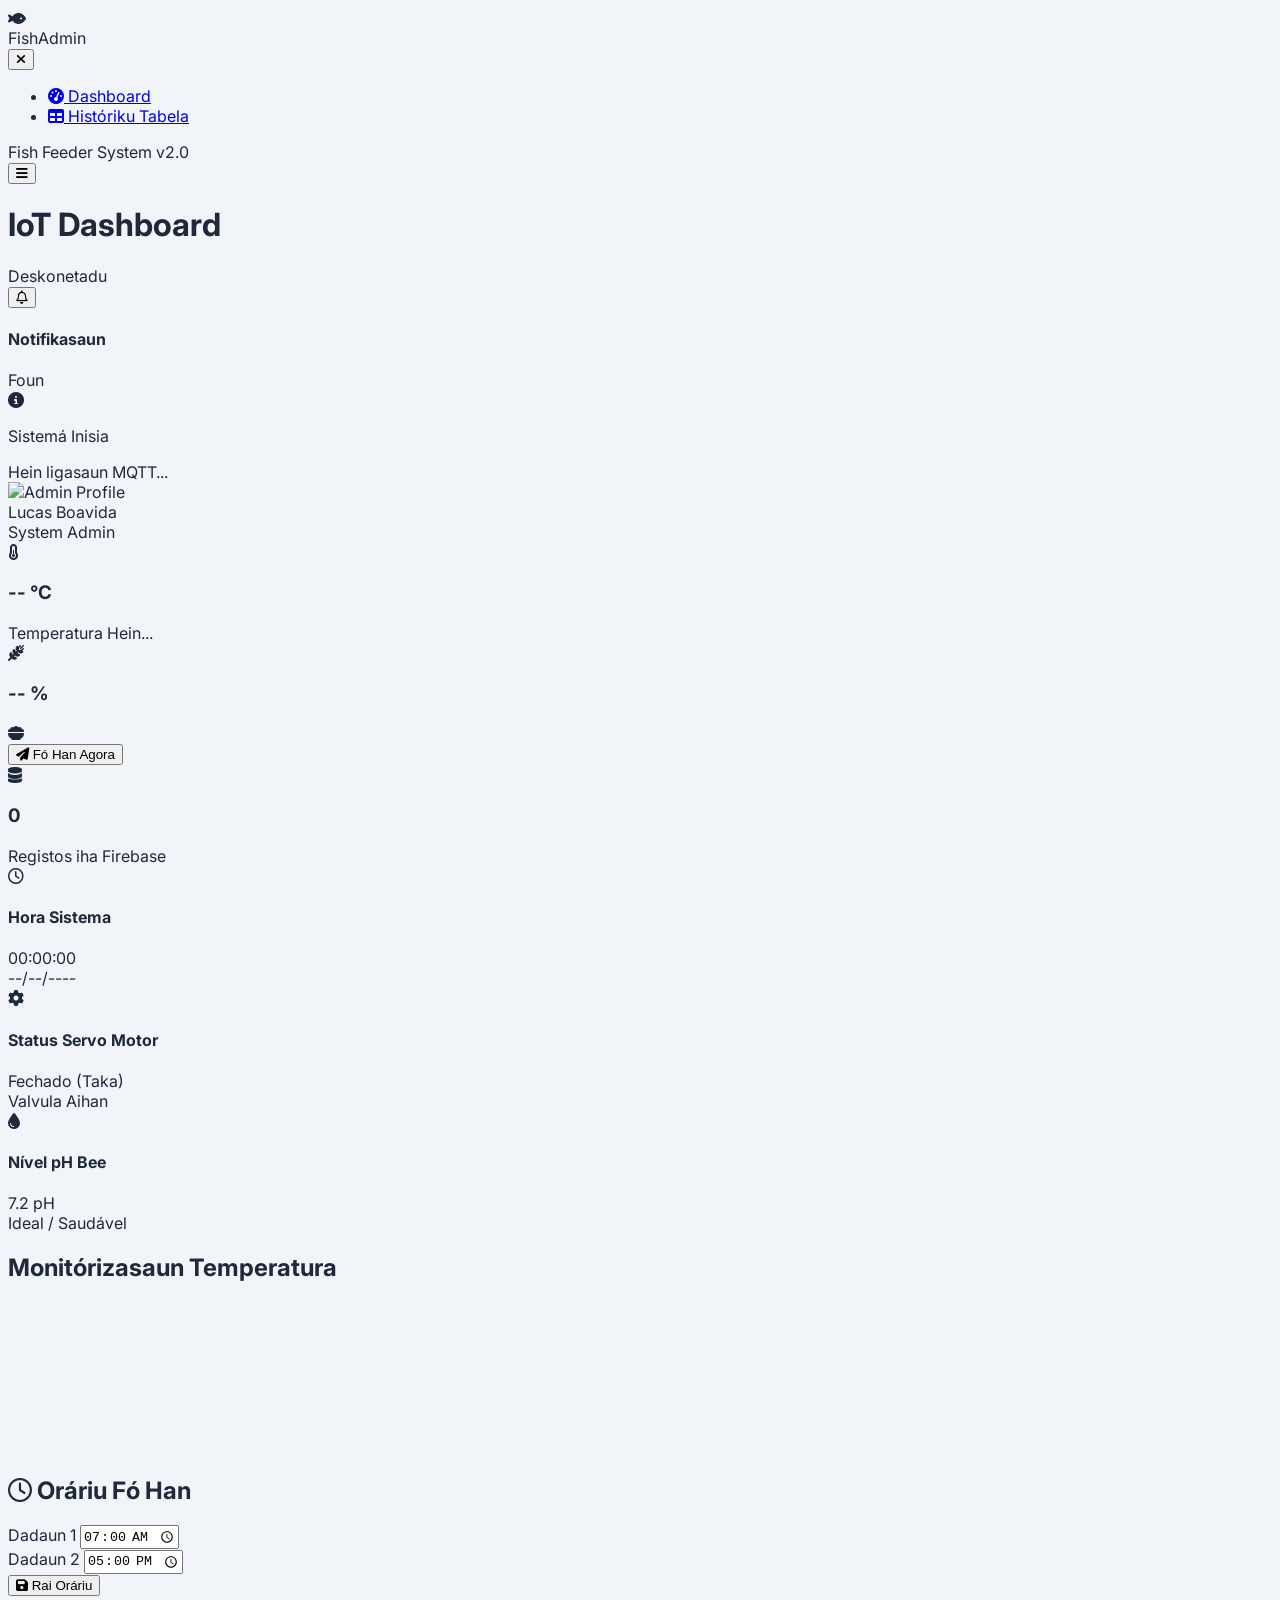
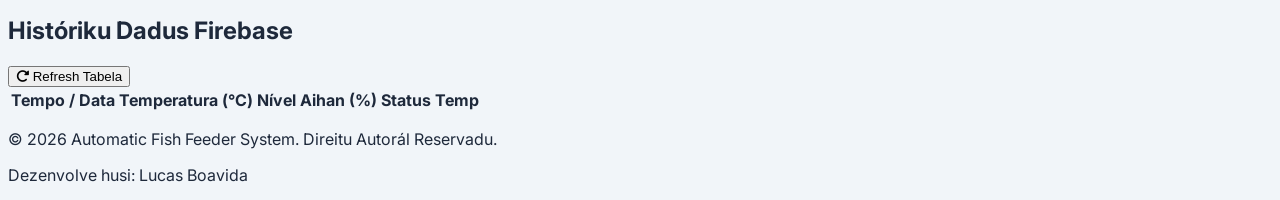
==== commit 0d0572f5: "Update index.html" ====
--- a/index.html
+++ b/index.html
@@ -21,24 +21,24 @@
     <!-- App Entry Point -->
     <script type="module" src="js/app.js"></script>
 </head>
-<body class="min-h-screen bg-slate-100 text-slate-800 antialiased">
-
-    <!-- Overlay Screen Mobile -->
-    <div id="sidebarOverlay" class="fixed inset-0 bg-slate-900/50 z-20 hidden"></div>
-
-    <div class="flex min-h-screen relative w-full">
+<body class="bg-slate-100 text-slate-800 antialiased min-h-screen">
+
+    <!-- Mobile Overlay Screen (Apenas em Mobile) -->
+    <div id="sidebarOverlay" class="fixed inset-0 bg-slate-900/50 z-30 hidden md:!hidden transition-opacity"></div>
+
+    <div class="flex min-h-screen w-full relative">
         
         <!-- Sidebar Component -->
-        <aside id="sidebar" class="w-64 bg-[#1c2434] text-slate-400 p-4 flex flex-col justify-between shrink-0 fixed inset-y-0 left-0 z-30 transition-all duration-200 hidden md:block">
+        <aside id="sidebar" class="w-64 bg-[#1c2434] text-slate-400 p-4 flex flex-col justify-between shrink-0 fixed md:static inset-y-0 left-0 z-40 transform -translate-x-full md:translate-x-0 transition-all duration-300 ease-in-out">
             <div>
                 <!-- Brand Logo -->
                 <div class="flex items-center justify-between px-3 py-4 border-b border-slate-700/50 mb-6">
                     <div class="flex items-center gap-3">
                         <div class="bg-blue-600 text-white p-2 rounded-lg text-xl"><i class="fa-solid fa-fish"></i></div>
-                        <span class="text-white font-bold text-lg tracking-wide">FishAdmin</span>
-                    </div>
-                    <button id="closeSidebarMobile" class="md:hidden text-slate-400 hover:text-white p-1">
-                        <i class="fa-solid fa-xmark text-lg"></i>
+                        <span class="text-white font-bold text-lg tracking-wide sidebar-text">FishAdmin</span>
+                    </div>
+                    <button id="closeSidebarMobile" class="md:hidden text-slate-400 hover:text-white p-2">
+                        <i class="fa-solid fa-xmark text-xl"></i>
                     </button>
                 </div>
                 
@@ -47,45 +47,47 @@
                     <li>
                         <a href="#" class="flex items-center gap-3 px-3 py-2.5 text-white bg-slate-800 rounded-xl font-medium text-sm">
                             <i class="fa-solid fa-gauge-high text-blue-500 text-base"></i> 
-                            <span>Dashboard</span>
+                            <span class="sidebar-text">Dashboard</span>
                         </a>
                     </li>
                     <li>
                         <a href="#tableSection" class="flex items-center gap-3 px-3 py-2.5 hover:text-white transition rounded-xl text-sm">
                             <i class="fa-solid fa-table text-base"></i> 
-                            <span>Históriku Tabela</span>
+                            <span class="sidebar-text">Históriku Tabela</span>
                         </a>
                     </li>
                 </ul>
             </div>
-            <div class="px-3 py-4 text-xs text-slate-500 border-t border-slate-800">
+            <div class="px-3 py-4 text-xs text-slate-500 border-t border-slate-800 sidebar-text">
                 Fish Feeder System v2.0
             </div>
         </aside>
 
         <!-- Main Content Area -->
-        <div class="flex-1 flex flex-col min-w-0 min-h-screen w-full">
+        <div class="flex-1 flex flex-col min-w-0 min-h-screen">
             
             <!-- Header -->
-            <header class="bg-white border-b border-slate-200 px-4 sm:px-6 py-3.5 flex justify-between items-center shadow-sm sticky top-0 z-10 w-full">
+            <header class="bg-white border-b border-slate-200 px-4 sm:px-6 py-3.5 flex justify-between items-center shadow-sm sticky top-0 z-20 w-full">
                 <div class="flex items-center gap-3">
-                    <button id="toggleSidebar" type="button" class="p-2.5 rounded-xl hover:bg-slate-100 text-slate-700 cursor-pointer active:scale-95 transition border border-slate-200">
+                    <!-- Toggle Icon Button -->
+                    <button id="toggleSidebar" type="button" class="p-2.5 rounded-xl hover:bg-slate-100 text-slate-700 cursor-pointer active:scale-95 transition border border-slate-200 flex items-center justify-center">
                         <i class="fa-solid fa-bars text-lg pointer-events-none"></i>
                     </button>
                     <h1 class="text-base sm:text-xl font-bold text-slate-800 truncate">IoT Dashboard</h1>
                 </div>
 
                 <div class="flex items-center gap-2 sm:gap-4">
-                    <div id="statusBadge" class="flex items-center gap-1.5 sm:gap-2 bg-red-100 text-red-600 px-2.5 sm:px-3 py-1 sm:py-1.5 rounded-full text-[11px] sm:text-xs font-semibold">
-                        <span class="w-2 h-2 bg-red-500 rounded-full animate-pulse"></span>
-                        <span class="hidden sm:inline">Deskonetadu</span>
-                    </div>
-
-                    <!-- Notifikasaun Icon -->
+                    <!-- Dynamic MQTT Status Badge -->
+                    <div id="statusBadge" class="flex items-center gap-1.5 sm:gap-2 bg-red-100 text-red-600 px-2.5 sm:px-3 py-1 sm:py-1.5 rounded-full text-[11px] sm:text-xs font-semibold transition-all">
+                        <span id="statusDot" class="w-2 h-2 bg-red-500 rounded-full animate-pulse"></span>
+                        <span id="statusText">Deskonetadu</span>
+                    </div>
+
+                    <!-- Notifikasaun Dropdown Toggle -->
                     <div class="relative">
                         <button id="btnNotification" type="button" class="w-9 h-9 bg-slate-100 hover:bg-slate-200 text-slate-700 rounded-full flex items-center justify-center transition border border-slate-200 cursor-pointer relative">
                             <i class="fa-regular fa-bell text-base pointer-events-none"></i>
-                            <span class="absolute top-0 right-0 w-2.5 h-2.5 bg-red-500 rounded-full border-2 border-white"></span>
+                            <span id="notifBadgeDot" class="absolute top-0 right-0 w-2.5 h-2.5 bg-red-500 rounded-full border-2 border-white"></span>
                         </button>
                         
                         <div id="notifDropdown" class="hidden absolute right-0 mt-2 w-64 sm:w-72 bg-white rounded-2xl shadow-xl border border-slate-200 p-4 z-50">
@@ -93,12 +95,12 @@
                                 <h4 class="font-bold text-sm text-slate-800">Notifikasaun</h4>
                                 <span class="text-xs bg-blue-50 text-blue-600 px-2 py-0.5 rounded-full font-semibold">Foun</span>
                             </div>
-                            <div class="space-y-3 text-xs text-slate-600">
+                            <div id="notifList" class="space-y-3 text-xs text-slate-600">
                                 <div class="flex items-start gap-2.5 p-2 rounded-xl bg-slate-50">
-                                    <i class="fa-solid fa-circle-check text-emerald-500 mt-0.5"></i>
+                                    <i class="fa-solid fa-info-circle text-blue-500 mt-0.5"></i>
                                     <div>
-                                        <p class="font-semibold text-slate-700">Koneksaun MQTT Estável</p>
-                                        <span class="text-[10px] text-slate-400">Sistemá prontu</span>
+                                        <p class="font-semibold text-slate-700">Sistemá Inisia</p>
+                                        <span class="text-[10px] text-slate-400">Hein ligasaun MQTT...</span>
                                     </div>
                                 </div>
                             </div>
@@ -116,8 +118,8 @@
                 </div>
             </header>
 
-            <!-- Main Content Container -->
-            <main class="flex-1 p-4 sm:p-6 space-y-6 overflow-x-hidden w-full">
+            <!-- Dashboard Content -->
+            <main class="flex-1 p-4 sm:p-6 space-y-6 overflow-x-hidden">
 
                 <!-- Stat Cards Row 1 -->
                 <div class="grid grid-cols-1 sm:grid-cols-2 lg:grid-cols-4 gap-4 sm:gap-6">
@@ -158,7 +160,7 @@
                     </div>
                 </div>
 
-                <!-- Fitur 3 Foun (Row 2 Cards) -->
+                <!-- Stat Cards Row 2 -->
                 <div class="grid grid-cols-1 sm:grid-cols-3 gap-4 sm:gap-6">
                     <div class="bg-white p-4 sm:p-5 rounded-2xl border border-slate-200 shadow-sm flex items-center gap-4">
                         <div class="w-12 h-12 bg-purple-50 text-purple-600 rounded-2xl flex items-center justify-center text-xl shrink-0"><i class="fa-regular fa-clock"></i></div>
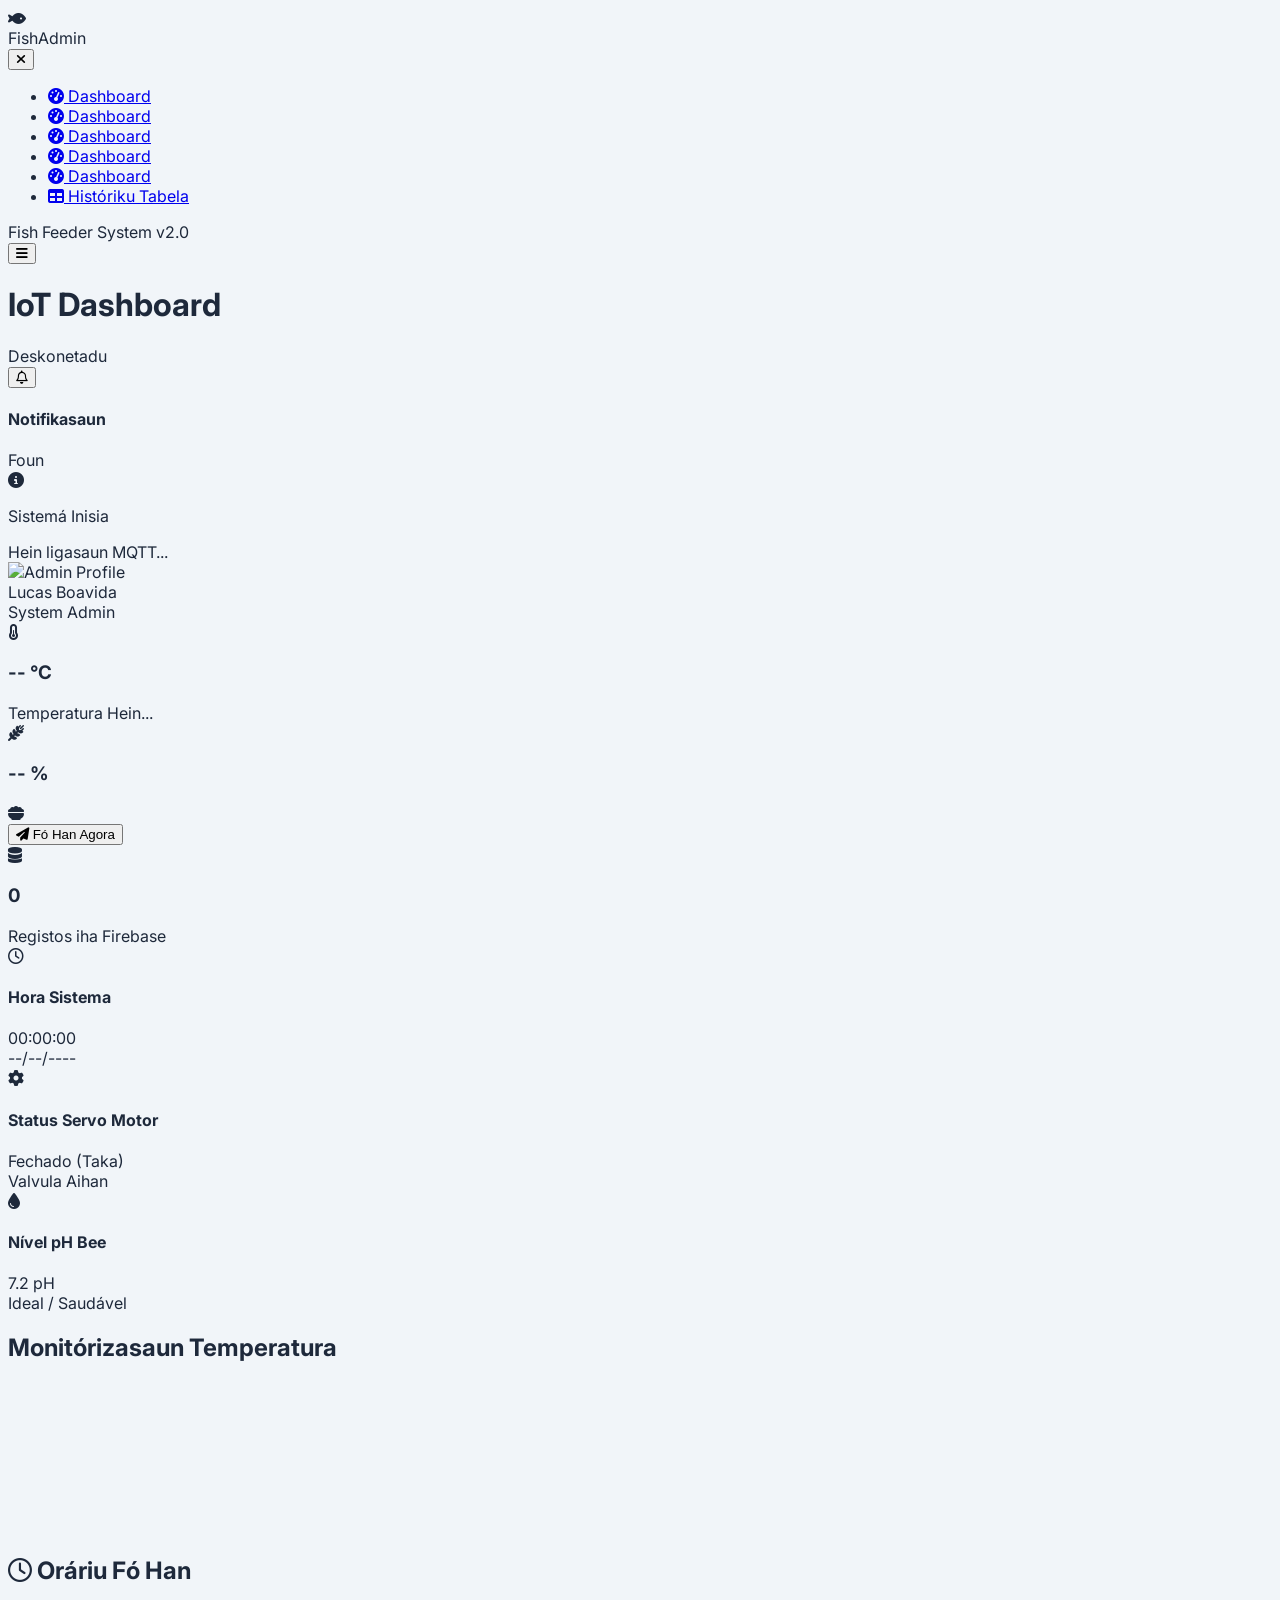
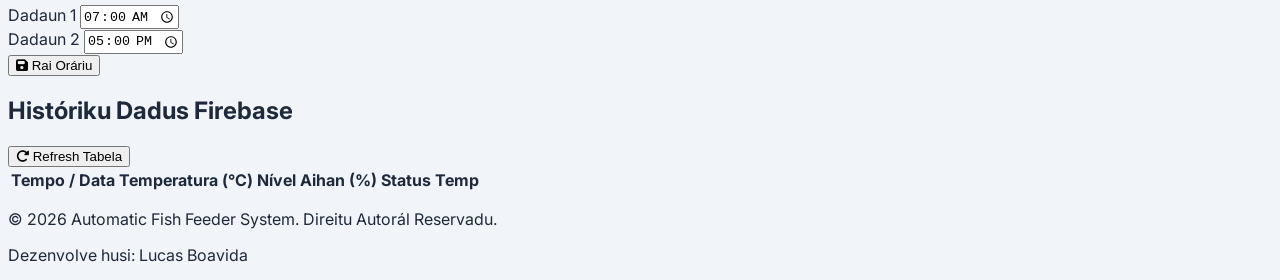
==== commit 67606c5b: "Update index.html" ====
--- a/index.html
+++ b/index.html
@@ -50,6 +50,35 @@
                             <span class="sidebar-text">Dashboard</span>
                         </a>
                     </li>
+
+                    <li>
+                        <a href="#" class="flex items-center gap-3 px-3 py-2.5 text-white bg-slate-800 rounded-xl font-medium text-sm">
+                            <i class="fa-solid fa-gauge-high text-blue-500 text-base"></i> 
+                            <span class="sidebar-text">Dashboard</span>
+                        </a>
+                    </li>
+
+                    <li>
+                        <a href="#" class="flex items-center gap-3 px-3 py-2.5 text-white bg-slate-800 rounded-xl font-medium text-sm">
+                            <i class="fa-solid fa-gauge-high text-blue-500 text-base"></i> 
+                            <span class="sidebar-text">Dashboard</span>
+                        </a>
+                    </li>
+
+                    <li>
+                        <a href="#" class="flex items-center gap-3 px-3 py-2.5 text-white bg-slate-800 rounded-xl font-medium text-sm">
+                            <i class="fa-solid fa-gauge-high text-blue-500 text-base"></i> 
+                            <span class="sidebar-text">Dashboard</span>
+                        </a>
+                    </li>
+
+                    <li>
+                        <a href="#" class="flex items-center gap-3 px-3 py-2.5 text-white bg-slate-800 rounded-xl font-medium text-sm">
+                            <i class="fa-solid fa-gauge-high text-blue-500 text-base"></i> 
+                            <span class="sidebar-text">Dashboard</span>
+                        </a>
+                    </li>
+                    
                     <li>
                         <a href="#tableSection" class="flex items-center gap-3 px-3 py-2.5 hover:text-white transition rounded-xl text-sm">
                             <i class="fa-solid fa-table text-base"></i> 
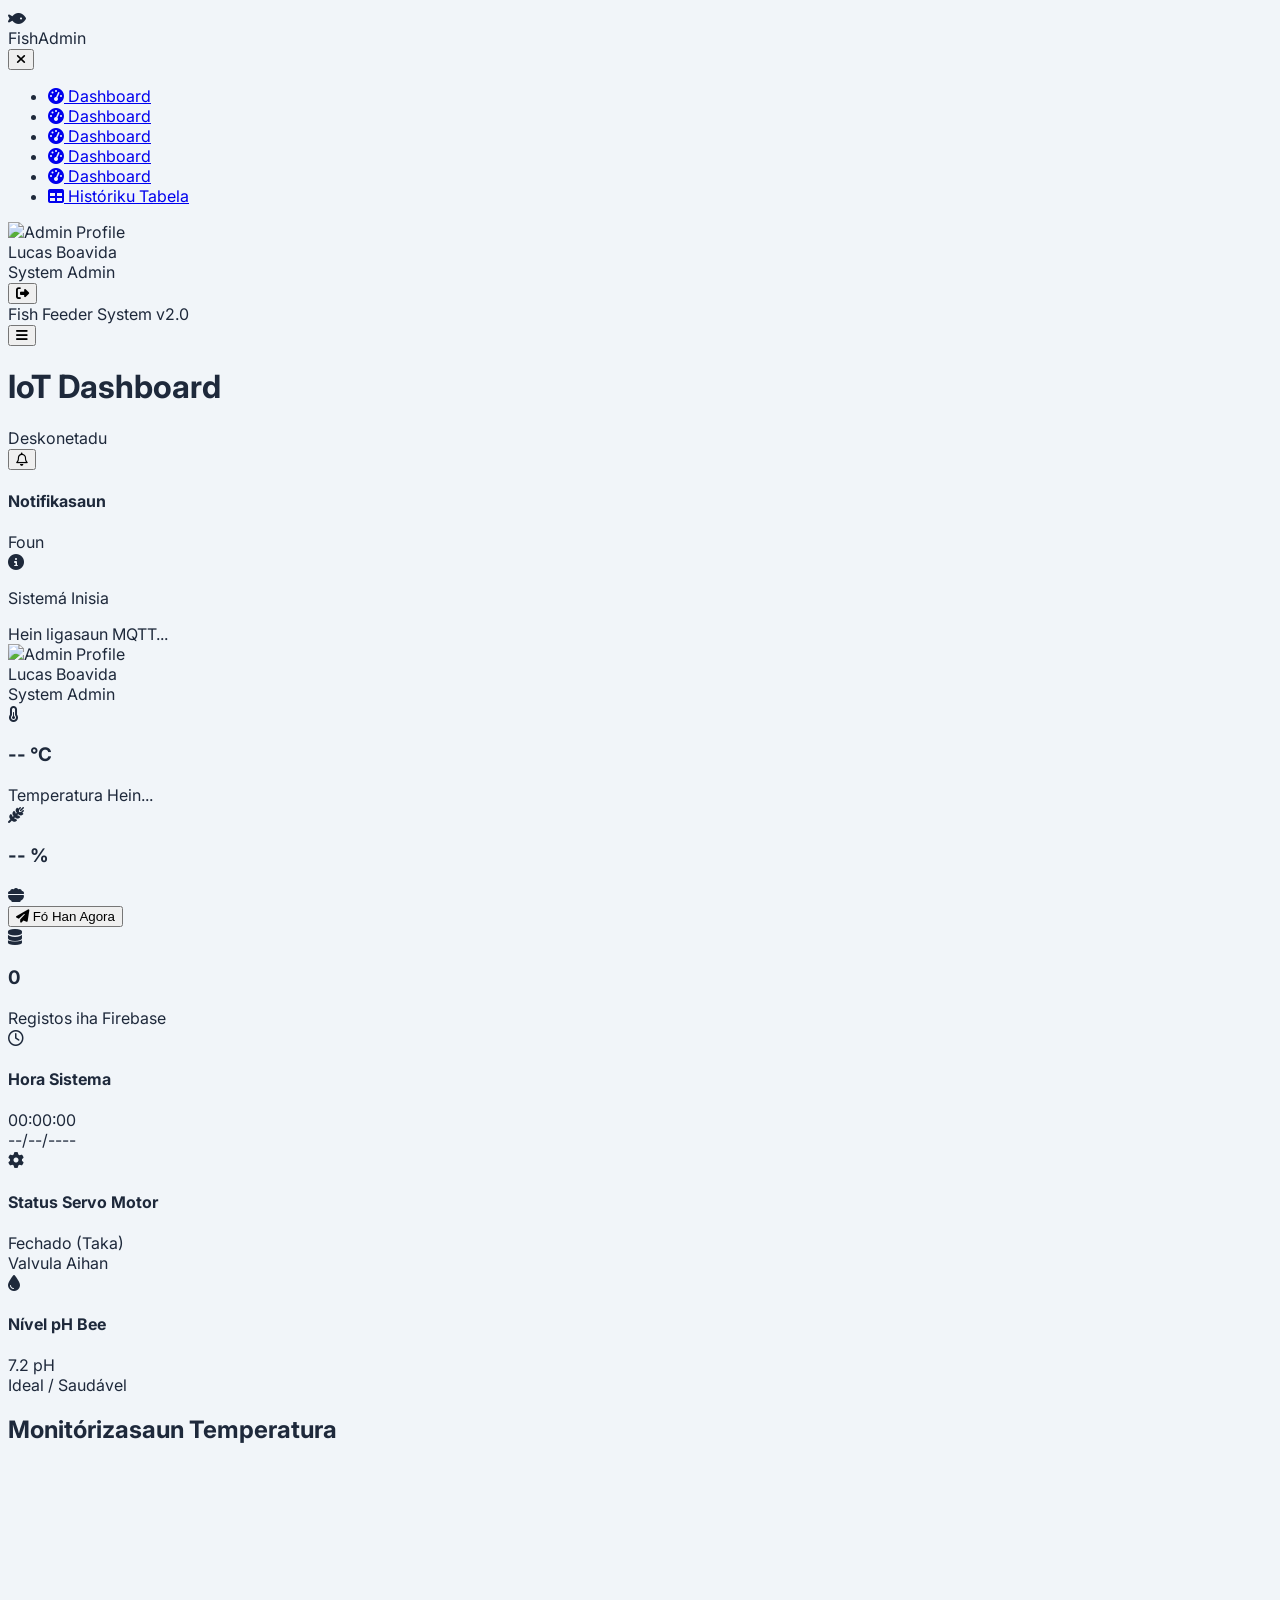
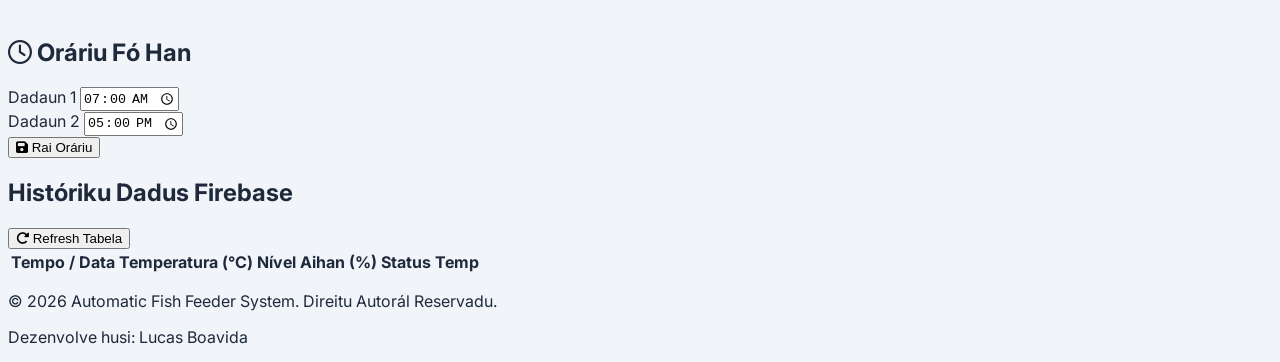
==== commit b82104e4: "Update index.html" ====
--- a/index.html
+++ b/index.html
@@ -87,6 +87,20 @@
                     </li>
                 </ul>
             </div>
+
+            <!-- Admin Profile & Logout Button -->
+            <div class="flex items-center gap-2 sm:gap-3 border-l pl-2 sm:pl-4 border-slate-200">
+                <img src="https://ui-avatars.com/api/?name=Lucas+Boavida&background=2563eb&color=fff" alt="Admin Profile" class="w-8 h-8 sm:w-9 sm:h-9 rounded-full border border-blue-500">
+                <div class="hidden md:block text-left text-xs">
+                    <div id="userEmailNav" class="font-bold text-slate-800 leading-tight truncate max-w-[120px]">Lucas Boavida</div>
+                    <div class="text-slate-400 text-[11px]">System Admin</div>
+                </div>
+                <!-- Botaun Logout -->
+                <button id="btnLogout" type="button" title="Sai husi sistema" class="p-2 text-slate-400 hover:text-red-500 rounded-lg hover:bg-red-50 transition cursor-pointer ml-1">
+                    <i class="fa-solid fa-right-from-bracket text-base"></i>
+                </button>
+            </div>
+            
             <div class="px-3 py-4 text-xs text-slate-500 border-t border-slate-800 sidebar-text">
                 Fish Feeder System v2.0
             </div>
